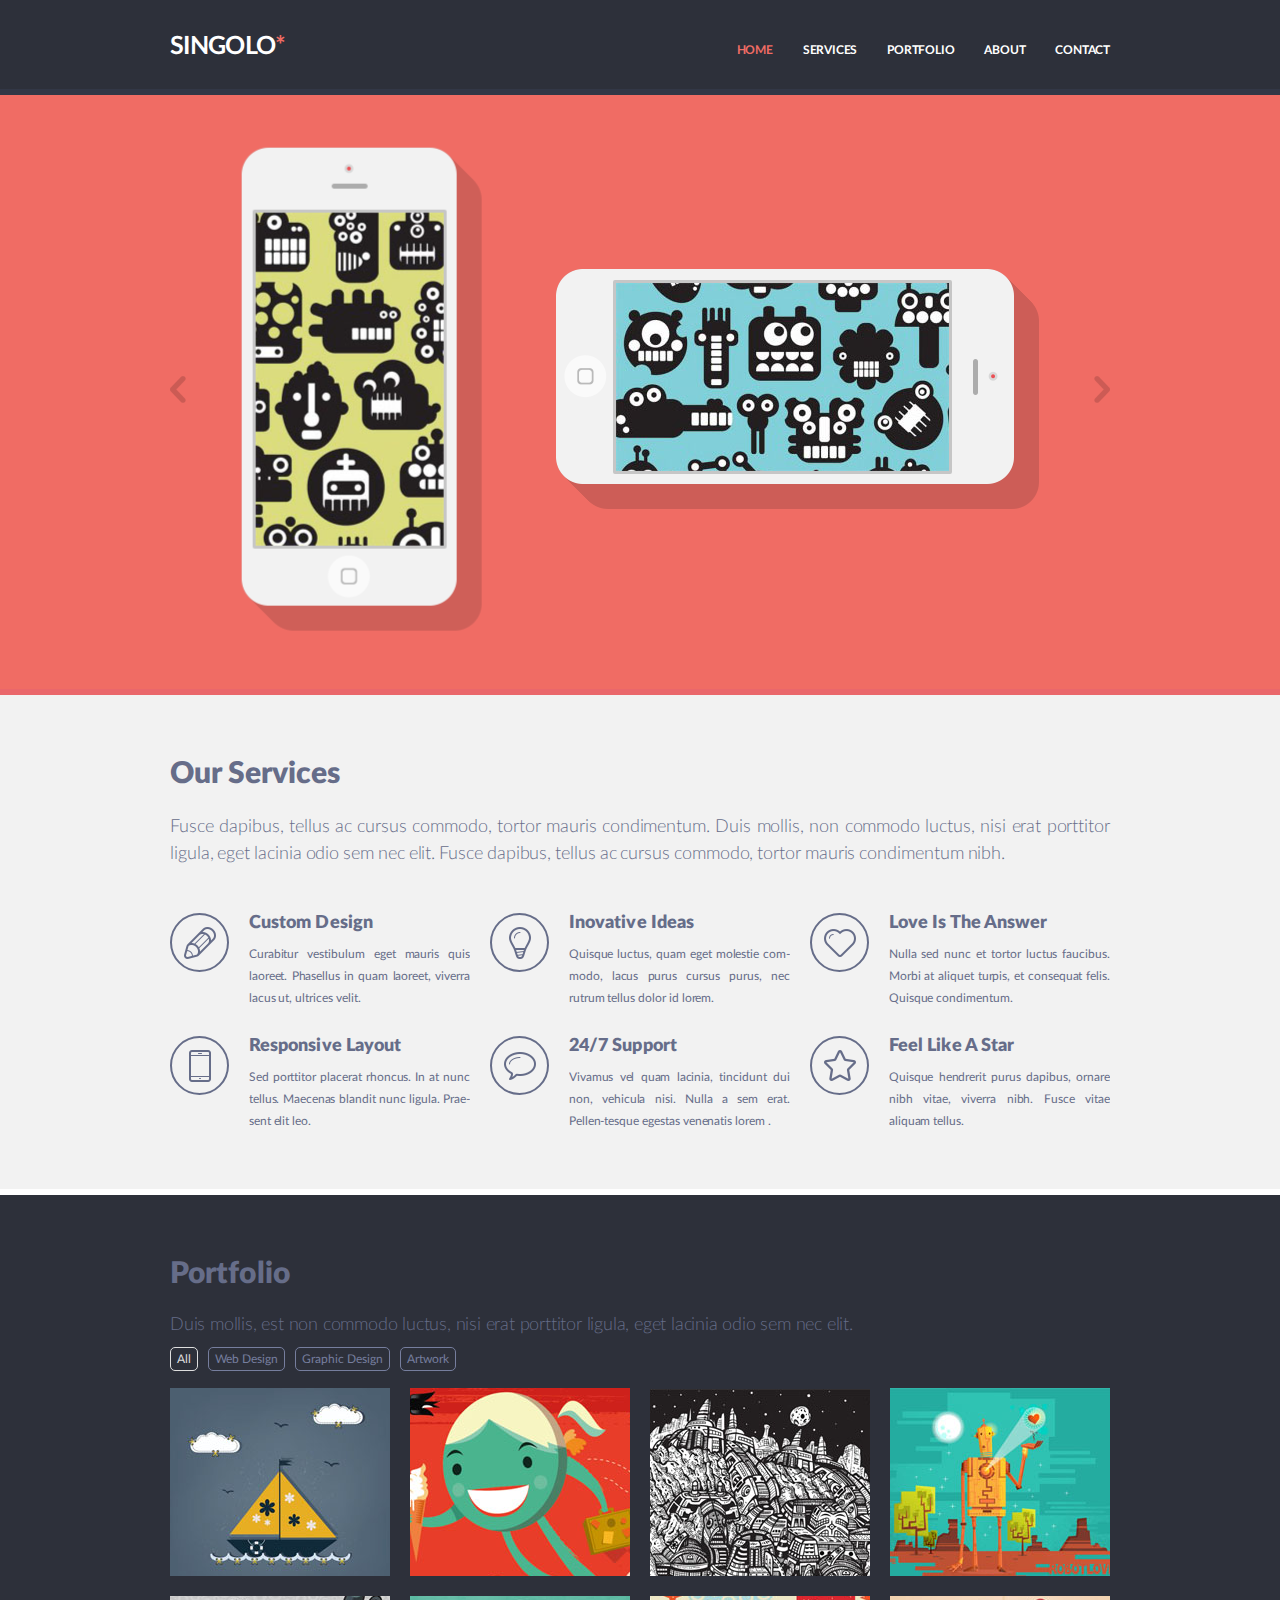
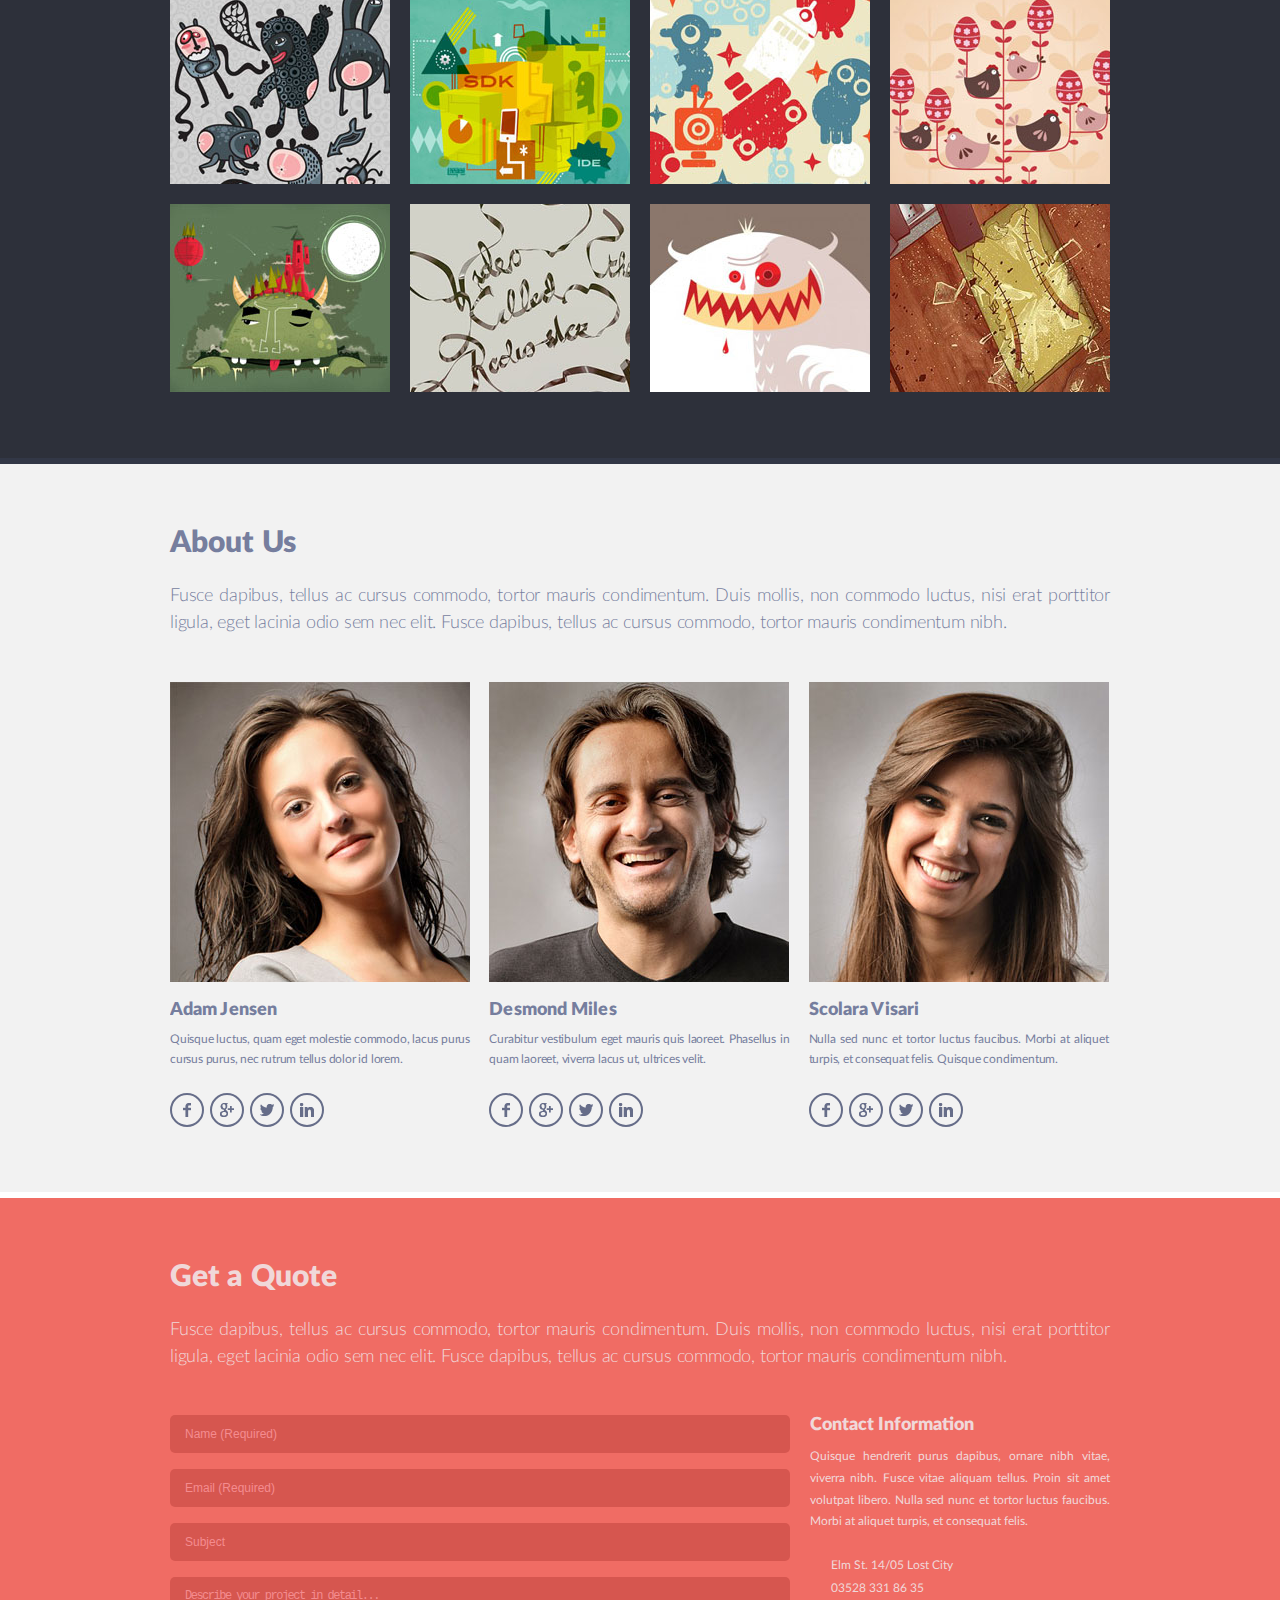
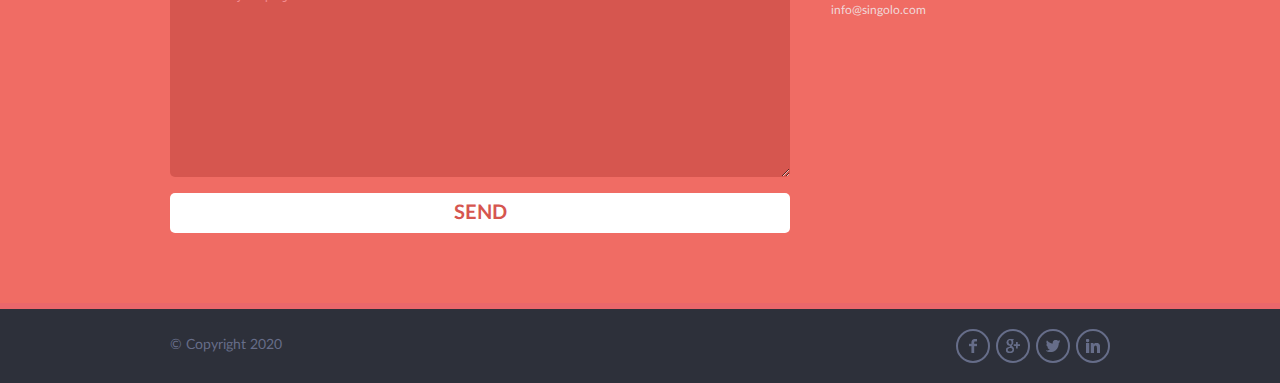
==== index.html @ 6dfc939c "init: Singolo index.html + style.css" ====
<!doctype html>
<html lang="en" xmlns="http://www.w3.org/1999/xhtml">
<head>
  <meta charset="utf-8">
  <meta name="description" content="">
  <meta name="viewport" content="width=device-width, initial-scale=1">
  <link rel="stylesheet" type="text/css" href="style.css">
  <title>Singolo</title>
  <meta property="og:title" content="Singolo."/>
</head>
<body>
  <header class="header">
    <div class="wrapper">
      <div class="header__content">
        <div class="logo__block">
          <a href="#" class="logo">
            Singolo
          </a>
        </div>
        <nav class="header__navigation">
          <ul class="navigation">
            <li class="active">
              <a href="#">Home</a>
            </li>
            <li>
              <a href="#">Services</a>
            </li>
            <li>
              <a href="#">Portfolio</a>
            </li>
            <li>
              <a href="#">About</a>
            </li>
            <li>
              <a href="#">Contact</a>
            </li>
          </ul>
        </nav>
      </div>      
    </div>    
  </header>
  <main class="main">
    <section class="slider">
      <div class="wrapper">
        <div class="slider__content">
          <div class="slide__iphone">
            <div class="iphone iphone__horizontal">
              <img src="./assets/img/iphone-container.png" alt="" class="iphone_container">
              <img src="./assets/img/shadow.png" alt="" class="shadow">
              <img src="./assets/img/screen1.jpg" alt="" class="screen">
            </div>
            <div class="iphone iphone__vertical">
              <img src="./assets/img/iphone-container.png" alt="" class="iphone_container">
              <img src="./assets/img/shadow.png" alt="" class="shadow">
              <img src="./assets/img/screen2.jpg" alt="" class="screen">
            </div>
          </div>
          <a href="#" class="arrow arrow-prev"></a>
          <a href="#" class="arrow arrow-next"></a>
        </div>
      </div>
    </section>
    <section class="services">
      <div class="wrapper">        
        <div class="services__content">
          <h1>Our Services</h1>
          <div class="services_description">Fusce dapibus, tellus ac cursus commodo, tortor mauris condimentum. Duis mollis, non commodo luctus, nisi erat porttitor ligula, eget lacinia odio sem nec elit. Fusce dapibus, tellus ac cursus commodo, tortor mauris condimentum nibh.</div>
          <div class="layout-3-column">
            <div class="service">
              <div class="service__icon">
                <span class="icon icon_pen"></span>
              </div>
              <div class="service__description">
                <h2 class="service_title">Custom Design</h2>
                <p>Curabitur vestibulum eget mauris quis laoreet. Phasellus in quam laoreet, viverra lacus ut, ultrices velit.</p>
              </div>            
            </div>
            <div class="service">
              <div class="service__icon">
                <span class="icon icon_bulb"></span>
              </div>
              <div class="service__description">
                <h2 class="service_title">Inovative Ideas</h2>
                <p>Quisque luctus, quam eget molestie com-modo, lacus purus cursus purus, nec rutrum tellus dolor id lorem.</p>
              </div>            
            </div>
            <div class="service">
              <div class="service__icon">
                <span class="icon icon_heart"></span>
              </div>
              <div class="service__description">
                <h2 class="service_title">Love Is The Answer</h2>
                <p>Nulla sed nunc et tortor luctus faucibus. Morbi at aliquet turpis, et consequat felis. Quisque condimentum.</p>
              </div>            
            </div>
            <div class="service">
              <div class="service__icon">
                <span class="icon icon_phone"></span>
              </div>
              <div class="service__description">
                <h2 class="service_title">Responsive Layout</h2>
                <p>Sed porttitor placerat rhoncus. In at nunc tellus. Maecenas blandit nunc ligula. Prae-sent elit leo.</p>
              </div>            
            </div>
            <div class="service">
              <div class="service__icon">
                <span class="icon icon_bubble"></span>
              </div>
              <div class="service__description">
                <h2 class="service_title">24/7 Support</h2>
                <p>Vivamus vel quam lacinia, tincidunt dui non, vehicula nisi. Nulla a sem erat. Pellen-tesque egestas venenatis lorem .</p>
              </div>            
            </div>
            <div class="service">
              <div class="service__icon">
                <span class="icon icon_star"></span>
              </div>
              <div class="service__description">
                <h2 class="service_title">Feel Like A Star</h2>
                <p>Quisque hendrerit purus dapibus, ornare nibh vitae, viverra nibh. Fusce vitae aliquam tellus.</p>
              </div>            
            </div>
          </div>
        </div>
      </div>
    </section>
    <section class="portfolio">
        <div class="wrapper">        
          <div class="portfolio__content">
            <h2>Portfolio</h2>          
            <div class="portfolio_description">Duis mollis, est non commodo luctus, nisi erat porttitor ligula, eget lacinia odio sem nec elit.</div>
            <nav class="portfolio__navigation">
              <ul class="navigation">
                <li class="active">
                  <a href="#">All</a>
                </li>
                <li>
                  <a href="#">Web Design</a>
                </li>
                <li>
                  <a href="#">Graphic Design</a>
                </li>
                <li>
                  <a href="#">Artwork</a>
                </li>
              </ul>
            </nav>
            <div class="layout-4-column">
              <picture class="portfolio__item">
                <img src="./assets/img/portfolio/item_1.jpg" alt="" class="portfolio_img ship">       
              </picture>
              <picture class="portfolio__item">
                <img src="./assets/img/portfolio/item_4.jpg" alt="" class="portfolio_img girl">       
              </picture>
              <picture class="portfolio__item">
                <img src="./assets/img/portfolio/item_7.jpg" alt="" class="portfolio_img gray">       
              </picture>
              <picture class="portfolio__item">
                <img src="./assets/img/portfolio/item_10.jpg" alt="" class="portfolio_img hart">       
              </picture>
              <picture class="portfolio__item">
                <img src="./assets/img/portfolio/item_2.jpg" alt="" class="portfolio_img rabbit">       
              </picture>
              <picture class="portfolio__item">
                <img src="./assets/img/portfolio/item_5.jpg" alt="" class="portfolio_img sdk">       
              </picture>
              <picture class="portfolio__item">
                <img src="./assets/img/portfolio/item_8.jpg" alt="" class="portfolio_img robo">       
              </picture>
              <picture class="portfolio__item">
                <img src="./assets/img/portfolio/item_11.jpg" alt="" class="portfolio_img bird">       
              </picture>
              <picture class="portfolio__item">
                <img src="./assets/img/portfolio/item_3.jpg" alt="" class="portfolio_img monstr">       
              </picture>
              <picture class="portfolio__item">
                <img src="./assets/img/portfolio/item_6.jpg" alt="" class="portfolio_img radio">       
              </picture>
              <picture class="portfolio__item">
                <img src="./assets/img/portfolio/item_9.jpg" alt="" class="portfolio_img red">       
              </picture>
              <picture class="portfolio__item">
                <img src="./assets/img/portfolio/item_12.jpg" alt="" class="portfolio_img door">       
              </picture>
              <picture class="portfolio__item">
                <img src="./assets/img/portfolio/item_13.png" alt="" class="portfolio_img">       
              </picture>
            </div>
          </div>
        </div>
    </section>
    <section class="aboutus">
        <div class="wrapper">        
          <div class="aboutus__content">
            <h2>About Us</h2>
            <div class="aboutus_description">Fusce dapibus, tellus ac cursus commodo, tortor mauris condimentum. Duis mollis, non commodo luctus, nisi erat porttitor ligula, eget lacinia odio sem nec elit. Fusce dapibus, tellus ac cursus commodo, tortor mauris condimentum nibh.</div>
            <div class="layout-3-column">
              <div class="person">
                <picture class="person__photo">
                  <img src="./assets/img/person-1.jpg" alt="" class="person_img">
                </picture>
                <div class="person__description">
                  <h2 class="person_name">Adam Jensen</h2>
                  <div class="person_about">Quisque luctus, quam eget molestie commodo, lacus purus cursus purus, nec rutrum tellus dolor id lorem.</div>
                </div>
                <nav class="social__navigation">
                  <ul class="social-links">
                    <li class="social-link fb">
                      <a href="#"></a>
                    </li>
                    <li class="social-link gp">
                      <a href="#"></a>
                    </li>
                    <li class="social-link tw">
                      <a href="#"></a>
                    </li>
                    <li class="social-link in">
                      <a href="#"></a>
                    </li>
                  </ul>
                </nav>          
              </div>
              <div class="person">
                <picture class="person__photo">
                  <img src="./assets/img/person-2.jpg" alt="" class="person_img">
                </picture>
                <div class="person__description">
                  <h2 class="person_name">Desmond Miles</h2>
                  <div class="person_about">Curabitur vestibulum eget mauris quis laoreet. Phasellus in quam laoreet, viverra lacus ut, ultrices velit.</div>
                </div>
                <nav class="social__navigation">
                  <ul class="social-links">
                    <li class="social-link fb">
                      <a href="#"></a>
                    </li>
                    <li class="social-link gp">
                      <a href="#"></a>
                    </li>
                    <li class="social-link tw">
                      <a href="#"></a>
                    </li>
                    <li class="social-link in">
                      <a href="#"></a>
                    </li>
                  </ul>
                </nav>           
              </div>
              <div class="person">
                <picture class="person__photo">
                  <img src="./assets/img/person-3.jpg" alt="" class="person_img">
                </picture>
                <div class="person__description">
                  <h2 class="person_name">Scolara Visari</h2>
                  <div class="person_about">Nulla sed nunc et tortor luctus faucibus. Morbi at aliquet turpis, et consequat felis. Quisque condimentum.</div>
                </div>
                <nav class="social__navigation">
                  <ul class="social-links">
                    <li class="social-link fb">
                      <a href="#"></a>
                    </li>
                    <li class="social-link gp">
                      <a href="#"></a>
                    </li>
                    <li class="social-link tw">
                      <a href="#"></a>
                    </li>
                    <li class="social-link in">
                      <a href="#"></a>
                    </li>
                  </ul>
                </nav>          
              </div>
            </div>
          </div>
        </div>
    </section>
    <section class="quote">
      <div class="wrapper">        
        <div class="quote__content">
          <h2>Get a Quote</h2>          
          <div class="quote_description">Fusce dapibus, tellus ac cursus commodo, tortor mauris condimentum. Duis mollis, non commodo luctus, nisi erat porttitor ligula, eget lacinia odio sem nec elit. Fusce dapibus, tellus ac cursus commodo, tortor mauris condimentum nibh.</div>          
          <div class="quote__form">
            <form action="#">
              <input type="text" placeholder="Name (Required)" required/>
              <input type="email" placeholder="Email (Required)" required/>
              <input type="text" placeholder="Subject"/>
              <textarea name="" id="" cols="30" rows="10" placeholder="Describe your project in detail..."></textarea>
              <input type="submit" value="Send" />
            </form>
            <div class="contact__info">
              <h3 class="contact-info-title">Contact Information</h3>        
              <p>Quisque hendrerit purus dapibus, ornare nibh vitae, viverra nibh. Fusce vitae aliquam tellus. Proin sit amet volutpat libero. Nulla sed nunc et tortor luctus faucibus. Morbi at aliquet turpis, et consequat felis. </p>
              <ul class="contact__list">
                <li class="contact-item address"><a href="#">Elm St. 14/05 Lost City</a></li>
                <li class="contact-item phone"><a href="tel:035283318635">03528 331 86 35</a></li>
                <li class="contact-item email"><a href="mailto:info@singolo.com">info@singolo.com</a></li>
              </ul>
            </div>
          </div>
        </div>
      </div>
    </section>    
  </main>
  <footer>
    <div class="footer">
      <div class="wrapper">
        <div class="footer__content">
          <div class="copyright">
            <span>© Copyright 2020</span>
          </div>
          <div class="social">
            <nav class="social__navigation">
              <ul class="social-links">
                <li class="social-link fb">
                  <a href="#"></a>
                </li>
                <li class="social-link gp">
                  <a href="#"></a>
                </li>
                <li class="social-link tw">
                  <a href="#"></a>
                </li>
                <li class="social-link in">
                  <a href="#"></a>
                </li>
              </ul>
            </nav>
          </div>
        </div>
      </div>
    </div>
  </footer>
</body>
---- style.css ----
@import "./fonts.css";

* {
    margin: 0;
    padding: 0;
    outline: 0;
    box-sizing: border-box;
}

body {    
    display: grid;
    grid-template-areas:
        "header"
        "main"
        "footer";
    grid-template-rows: 95px 1fr;
    grid-template-columns: 1fr;
    font-family: 'Lato';
    font-size: 14px; 
    color: #666d89;
    background: #f2f2f2;
}

.header {
    grid-area: header;
    display: grid;
    align-items: center;
    background-color: #2d303a;
    border-bottom: 6px solid #323746;
}

.main {
    grid-area: main;
}

.wrapper {
    width: 1020px;
    margin: 0 auto;
    padding: 0 40px;
}

h1 {
    font-family: 'LatoBlack';
    font-size: 30px;
    line-height: 1.3;
}

h2 {
    font-family: 'LatoBlack';
    font-size: 18px;
    line-height: 1.2;
    letter-spacing: 0.1px;
}

.header__content,
.slider__content,
.services__content
  {
    display: grid;
    grid-gap: 20px;
}

nav ul {
    list-style: none;
}

.header__content {
    grid-template-columns: repeat(12, 1fr);
    margin-bottom: -4px;
}

.header a {    
    font-family: 'LatoBold';
    color: #ffffff;
}

.logo__block {
    grid-column: span 2;
}

.header a.logo {   
    display: flex;  
    align-self: end;
    text-transform: uppercase;
    text-decoration: none;
    font-size: 25px;
    line-height: 1;    
    letter-spacing: -0.7px;       
}

.header a.logo:after {    
    content:'*';
    color: #f06c64;
}

nav.header__navigation {    
    grid-column: span 10;
    align-self: end;
}

nav.header__navigation ul {
    display: flex;
    justify-content: flex-end;
}
nav.header__navigation ul li {
    padding: 0 0 0 30px;
}

nav.header__navigation ul li.active a {
    color: #f06c64;
}

nav.header__navigation ul li a {
    text-transform: uppercase;
    font-size: 12px;
    text-decoration: none;
    letter-spacing: -0.2px;
}
nav.header__navigation ul li a:hover {
    color: #f06c64;
}

.slider {
    background-color: #f06c64;
    border-bottom: 6px solid #ea676b;
}

.slider__content {
    grid-template-rows: 594px;
    grid-template-columns: 1fr 10fr 1fr;
    grid-template-areas: "prev slide next";
    grid-gap: 0;
}

.slide__iphone {
    grid-area: slide;
    display: grid;
    grid-template-columns: 4fr 6fr;
    grid-template-areas: "vertical horizontal";
    align-self: center;
}

.iphone {
    position: relative;
}

.iphone img {
    position: absolute;
}

.iphone img.iphone_container {
    z-index: 2;
}

.iphone img.shadow {
    z-index: 0;
    opacity: 0.15;
}

.iphone img.screen {
    z-index: 3;
    border: 3px solid #c6c6c6;
    border-radius: 2px;
    top: 11px;
    left: 57px;
}

.iphone__horizontal {
    grid-area: horizontal;
    top: -123px;
    left: -6px;
}

.iphone__vertical {
    transform: rotate(-90deg);
    grid-area: vertical;
    left: -163px;
    bottom: -57px;
}

.iphone__vertical img.shadow {
    transform: rotateY(180deg);
    left: -25px;
}

a.arrow {
    grid-column: span 1;
    height: 27px;
    width: 27px;
    margin-top: -6px;
    align-self: center;
    background: url(./assets/img/chev.png) 0% 50% no-repeat;
    opacity: 0.15;
}

a.arrow:hover {
    opacity: 1;
}

a.arrow-prev {
    grid-area: prev;  
    justify-self: left;  
}

a.arrow-next {
    grid-area: next;    
    transform: rotateY(180deg);
    justify-self: right;
}

.services {
    border-bottom: 6px solid #ffffff;
}

.services__content {
    padding: 60px 0 25px;
}

.services__content .services_description {
    line-height: 1.5;
    font-size: 18px;
    font-family: 'LatoLight';
    letter-spacing: -0.07px;
    word-spacing: -1px;
    text-align: justify;
}

.services__content .layout-3-column {
    grid-template-columns: repeat(3, 3fr);
    grid-template-rows: 1fr 1fr;
    display: grid;
    grid-gap: 20px;
    padding: 25px 0;
}

.service {
    display: grid;
    grid-template-columns: 1fr 3fr;
    grid-gap: 5px;
}

.service .service__icon span.icon {
    display: flex;
    width: 59px;
    height: 59px;    
    border: 2px solid #666d89;
    border-radius: 50%;
}

.services .service__description{    
    height: 100px;
    overflow: hidden;
    margin-bottom: 3px;
}

.icon_pen {
    background: url(./assets/img/icon/pen.png) 50% no-repeat;
}

.icon_bulb {
    background: url(./assets/img/icon/bulb.png) 50% no-repeat;
}

.icon_heart {
    background: url(./assets/img/icon/heart.png) 50% no-repeat;
}

.icon_phone {
    background: url(./assets/img/icon/phone.png) 50% no-repeat;
}

.icon_bubble {
    background: url(./assets/img/icon/bubble.png) 50% no-repeat;
}

.icon_star {
    background: url(./assets/img/icon/star.png) 50% no-repeat;
}

.service  p {
    padding: 8px 0;
    font-size: 12px;
    font-family: 'Lato';
    line-height: 22px;
    text-align: justify;
    letter-spacing: -0.05px;
}

.portfolio__content,
.aboutus__content
  {
    display: grid;
    grid-template-columns: repeat(12, 1fr);
    grid-gap: 20px;
    padding: 60px 0;
    
}

nav ul {
    list-style: none;
}

.portfolio {
    display: grid;
    align-items: center;
    background-color: #2d303a;
    border-bottom: 6px solid #323746;
    color: #666d89;
}

.aboutus__content h2,
.aboutus__content .aboutus_description,
.portfolio__content h2,
.portfolio__content .portfolio_description, 
.portfolio__content .portfolio__navigation {
    grid-column: span 12;
}

.aboutus__content h2,
.portfolio__content h2,
.quote__content h2 {
    font-size: 30px;
    line-height: 1.3;
}

.portfolio__content .layout-4-column {    
    grid-column: span 12;
    grid-template-rows: repeat(3, 1fr);
    height: 610px;
    padding: 0;
    overflow: hidden;
    
}

.portfolio_description {
    font-size: 18px;
    font-family: "LatoLight";
    letter-spacing: -0.2px;
}

.portfolio__navigation {
    margin-top: -5px;
}

.portfolio__navigation ul {
    display: flex;
}

.portfolio__navigation ul li {
    margin-right: 10px;
}

.portfolio__navigation ul li a {
    padding: 5px 6px;    
    font-size: 12px;
    text-decoration: none;
    color: #767e9e;  
    border: 1px solid #767e9e;
    border-radius: 5px;
}

.portfolio__navigation ul li.active a, 
.portfolio__navigation ul li a:hover {
    color: #dedede;
    border: 1px solid #dedede;
}
.portfolio__item {
    display: flex;
    overflow: hidden;    
    width: 220px;
    height: 188px;    
    justify-content: center;
    align-items: center;
}

.portfolio__item img.ship {
    margin-top: 32px;
    margin-left: 1px;
} 

.portfolio__item img.girl {
    margin-top: 3px;
    margin-left: -21px;  
} 

.portfolio__item img.gray {
    margin-top: 118px;
    margin-left: 7px;
} 

.portfolio__item img.hart {
    margin-top: 8px;
    margin-left: -6px;
} 

.portfolio__item img.rabbit {
    margin-top: 57px;
    margin-left: 1px;
} 

.portfolio__item img.sdk {
    margin-top: 0;
    margin-left: 6px;
} 

.portfolio__item img.robo {
    margin-top: 108px;
    margin-left: 89px;
} 

.portfolio__item img.bird {
    margin-top: 27px;
    margin-left: 10px;  
} 

.portfolio__item img.monstr {
    margin-top: -1px;
    margin-left: 1px;
} 

.portfolio__item img.radio{
    margin-top: 250px;
    margin-left: -29px;
} 

.portfolio__item img.red {
    margin-top: -127px;
    margin-left: -95px;
} 

.portfolio__item img.door {
    margin-top: 117px;
    margin-left: 4px;
} 

.aboutus {
    display: grid;
    align-items: center;
    color: #767e9e;
    background-color: #f2f2f2;
    border-bottom: 6px solid #ffffff;    
}

.aboutus__content .aboutus_description {
    font-size: 18px;
    font-family: "LatoLight";
    line-height: 1.5;
    letter-spacing: -0.2px;
    text-align: justify;
}

.aboutus__content .layout-3-column {
    grid-column: span 12;
    padding: 25px 0 5px
}

.aboutus__content .person {
    grid-template-areas:
    "photo"
    "description";
    grid-template-rows: 300px 1fr;
    display: grid;
    grid-gap: 15px;
    overflow: hidden;
    grid-template-columns: 300px;
}

.aboutus__content .person .person__photo {
    grid-area: photo;
    width: 300px;
    height: 300px;
    overflow: hidden;
}

.aboutus__content .person .person__description {
    grid-area: description;
}

.aboutus__content .person .person__description .person_name {
    overflow: hidden;
    font-size: 18px;
    font-family: "LatoBlack";
    line-height: 1.5;
    white-space: nowrap;
    text-overflow: ellipsis;
    
}

.aboutus__content .person .person__description .person_about {
    padding-top: 5px;
    line-height: 1.7;
    font-size: 12px;    
    letter-spacing: -0.2px;
    text-align: justify;
}

.social__navigation {
    margin-top: 8px;
}

.social__navigation ul {
    display: flex;
}

.social__navigation ul li {
    padding: 0 6px 0 0;
}

.social__navigation ul li.fb a:before {
    background: url(./assets/img/social/fb.png) 50% no-repeat;
}
.social__navigation ul li.gp a:before {
    background: url(./assets/img/social/gp.png) 50% no-repeat;
}
.social__navigation ul li.tw a:before {
    background: url(./assets/img/social/tw.png) 50% no-repeat;
}
.social__navigation ul li.in a:before {
    background: url(./assets/img/social/in.png) 50% no-repeat;
}

.social__navigation ul li a:before {
    content: '';
    display: block;
    width: 30px;
    height: 30px;    
    border-radius: 50%;
    border: 2px solid #666d89;    
}

.social__navigation ul li a:hover:before {
    opacity: 0.6;
}

.quote__content
  {
    display: grid;
    grid-template-columns: repeat(12, 1fr);
    grid-gap: 20px;
    padding: 60px 0;
    
}

nav ul {
    list-style: none;
}

.quote {
    display: grid;
    align-items: center;
    background-color: #f06c64;
    border-bottom: 6px solid #ea676b;
    color: #f0d8d9;
}

.quote__content h2,
.quote__content .quote_description {
    grid-column: span 12;
}

.quote__content .quote_description {
    line-height: 1.5;
}

.quote__form {   
    display: grid;
    grid-column: span 12;
    grid-column-gap: 10px;
    grid-template-columns: 8fr 4fr;
    padding: 0;  
    margin: 24px 0 10px;
}

.quote_description {
    font-size: 18px;
    font-family: "LatoLight";
    letter-spacing: -0.2px;
    text-align: justify;
}

.quote__form form {
    display: grid;
    grid-gap: 16px;
}

form input,
form textarea {   
    min-width: 620px;
    max-width: 620px;
    width: 620px; 
    padding: 10px 15px;    
    line-height: 1.5;   
    font-size: 12px;
    color: #ffffff;
    background: #d6564f;
    border-radius: 5px;
    border: none;
}

form input[type=submit] {
    padding: 5px;
    max-width: 200px;    
    text-transform: uppercase;
    font-family: "LatoBold";
    font-size: 20px;    
    background: #ffffff;
    color: #d6564f;
    cursor: pointer;
    
}

form input::placeholder,
form textarea::placeholder {
    color: #f48c8f;
}

form textarea::placeholder {
    letter-spacing: -1.5px;
}

.contact__info {
    font-size: 12px;
    margin-left: 10px;
}

h3.contact-info-title {
    line-height: 1.2;
    font-size: 18px;
    font-family: "LatoBlack";
}

.contact__info p {
    font-size: 12px;
    margin: 10px 0;
    line-height: 1.8;
    text-align: justify;
}

.contact__info ul {
    display: flex;
    flex-direction: column;
    list-style: none;
    margin-top: 21px;
}

.contact__info ul li:before {
    content: '';
    width: 16px;
    height: 16px;
    display: block;
    padding-right: 5px;
}

.contact__info ul li.address:before {    
    background: url(../singolo/assets/img/icon/loc.png) no-repeat;
}

.contact__info ul li.phone:before {
    background: url(../singolo/assets/img/icon/tel.png) no-repeat;
}

.contact__info ul li.email:before {
    background: url(../singolo/assets/img/icon/mail.png) no-repeat;
}

.contact__info ul li {
    display: flex;
    align-items: center;
    line-height: 1.9;
}

.contact__info ul li a {
    text-decoration: none;
    color: inherit; 
}

.contact__info ul li.active a, 
.contact__info ul li a:hover {
    color: #ffffff;
}

footer {
    grid-area: footer;
    background-color: #2d303a;
}

.footer__content {
    grid-column: span 12;
    grid-template-columns: 8fr 4fr;
    grid-template-rows: 1fr;
    display: grid;
    grid-gap: 20px;
    align-items: center;
    padding: 20px 0;
}

.footer__content .social__navigation {
    margin: 0;
}

.footer__content .social__navigation ul {
    justify-content: flex-end;
}

.footer__content .social__navigation ul li:last-child {
    padding: 0;
}

.layout-3-column {
    grid-template-columns: repeat(3, 3fr);
    display: grid;
    grid-gap: 18px;
    padding: 25px 0;
}

.layout-4-column {
    grid-template-columns: repeat(4, 3fr);
    display: grid;
    grid-gap: 20px;
    padding: 25px 0;
}
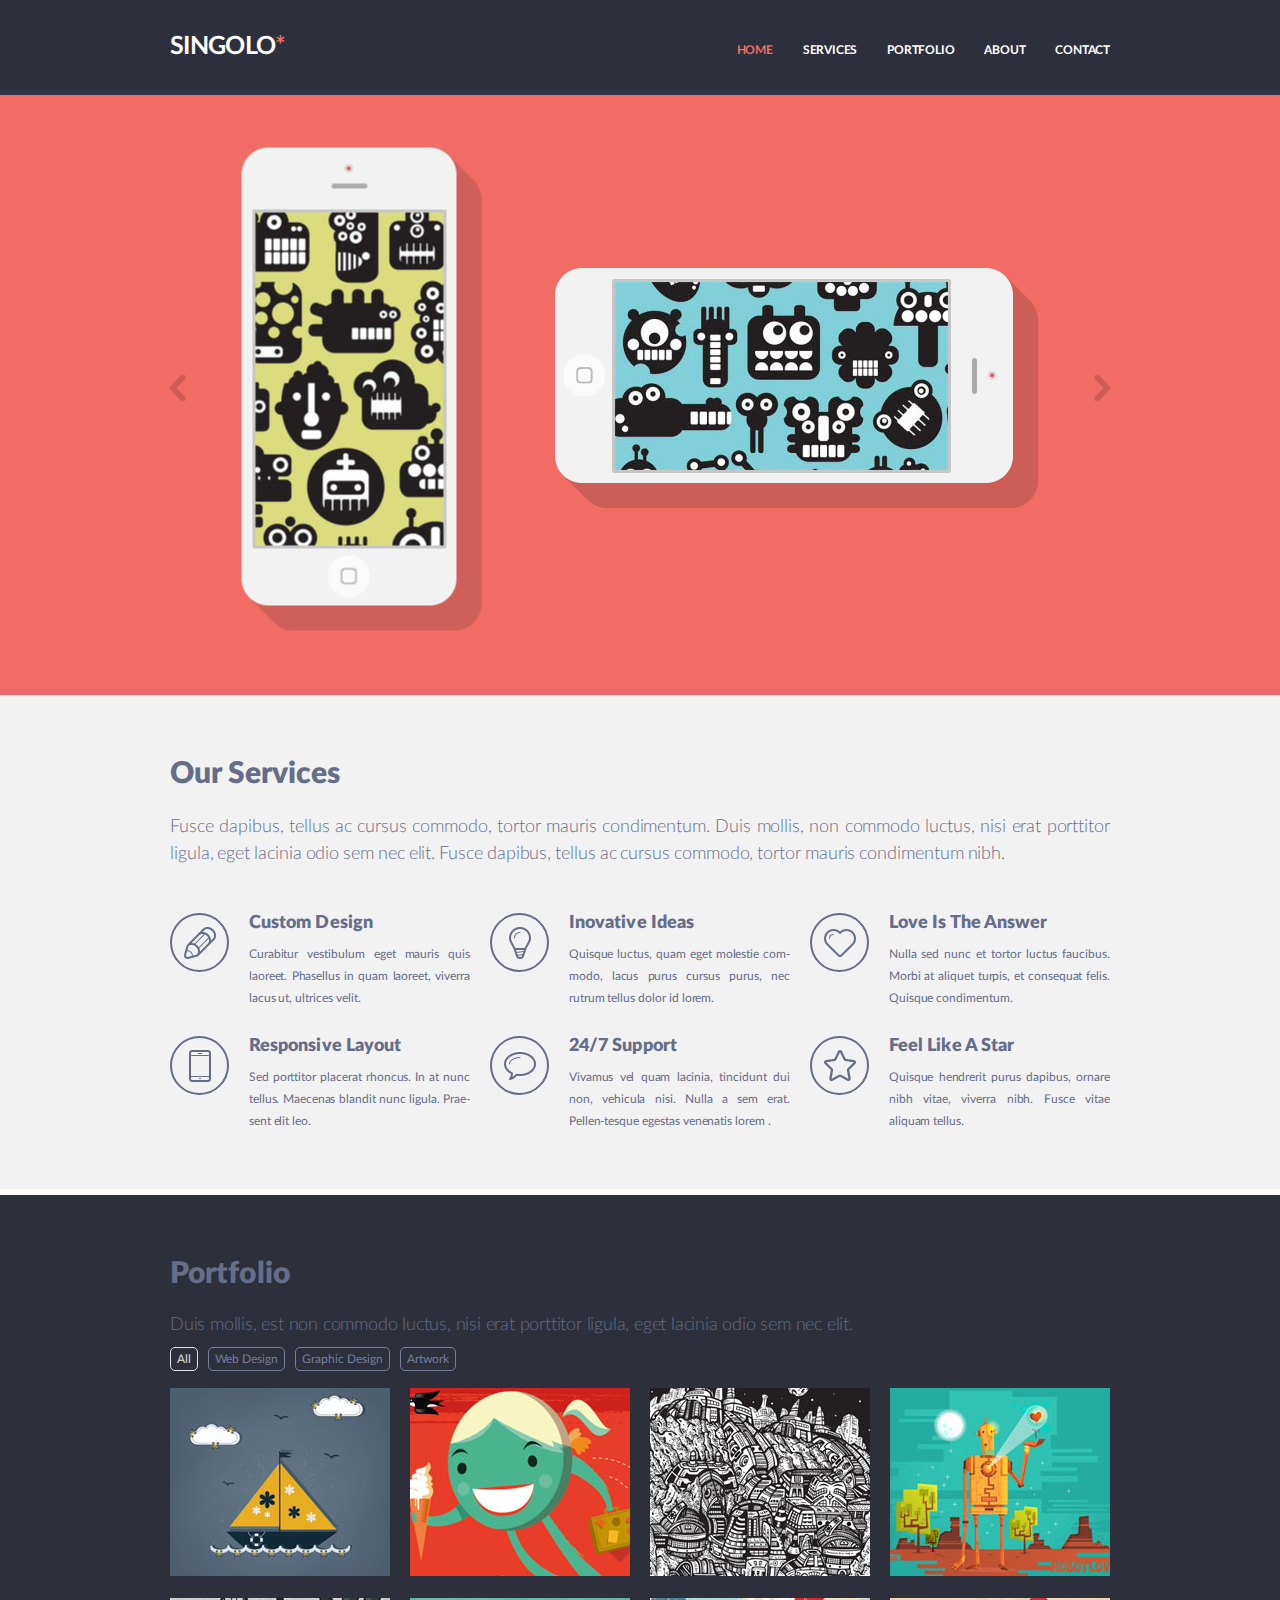
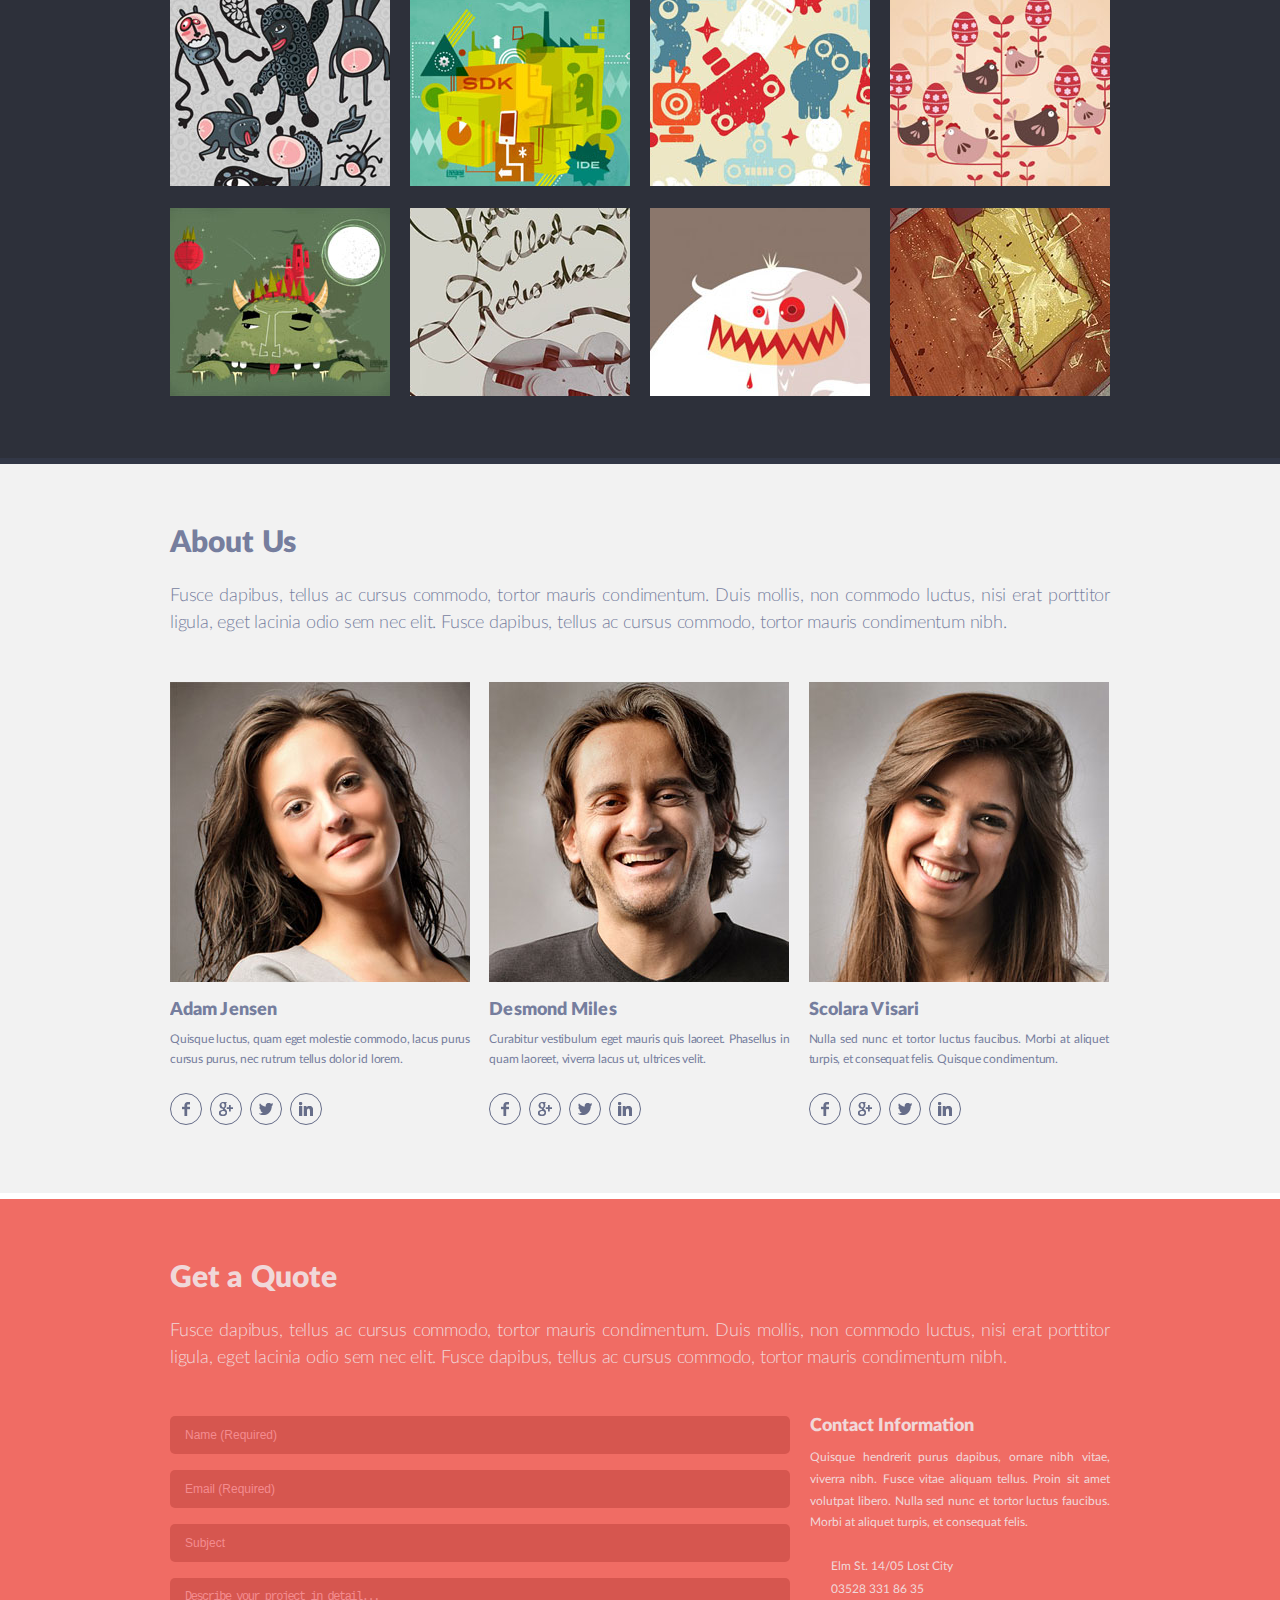
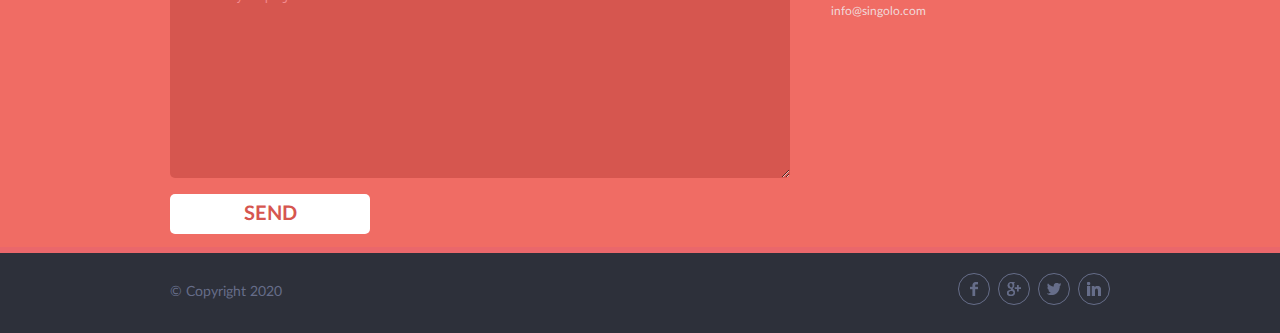
==== commit eb89a96e: "init: add script.js and refactor style" ====
--- a/index.html
+++ b/index.html
@@ -19,19 +19,19 @@
         </div>
         <nav class="header__navigation">
           <ul class="navigation">
-            <li class="active">
+            <li class="header-nav-item home-link active">
               <a href="#">Home</a>
             </li>
-            <li>
+            <li class="header-nav-item services-link">
               <a href="#">Services</a>
             </li>
-            <li>
+            <li class="header-nav-item portfolio-link">
               <a href="#">Portfolio</a>
             </li>
-            <li>
+            <li class="header-nav-item about-link">
               <a href="#">About</a>
             </li>
-            <li>
+            <li class="header-nav-item contact-link">
               <a href="#">Contact</a>
             </li>
           </ul>
@@ -43,20 +43,33 @@
     <section class="slider">
       <div class="wrapper">
         <div class="slider__content">
-          <div class="slide__iphone">
-            <div class="iphone iphone__horizontal">
-              <img src="./assets/img/iphone-container.png" alt="" class="iphone_container">
-              <img src="./assets/img/shadow.png" alt="" class="shadow">
-              <img src="./assets/img/screen1.jpg" alt="" class="screen">
-            </div>
-            <div class="iphone iphone__vertical">
-              <img src="./assets/img/iphone-container.png" alt="" class="iphone_container">
-              <img src="./assets/img/shadow.png" alt="" class="shadow">
-              <img src="./assets/img/screen2.jpg" alt="" class="screen">
-            </div>
-          </div>
-          <a href="#" class="arrow arrow-prev"></a>
-          <a href="#" class="arrow arrow-next"></a>
+          <div class="slides">
+            <div class="slide slide__iphone active">
+              <div class="iphone iphone__horizontal">
+                <div class="iphone_button"></div>
+                <div class="iphone_screen"></div>
+                <img src="./assets/img/iphone-container.png" alt="" class="iphone_container">
+                <img src="./assets/img/shadow.png" alt="" class="shadow">
+                <img src="./assets/img/screen1.jpg" alt="" class="screen">
+              </div>
+              <div class="iphone iphone__vertical">
+                <div class="iphone_button"></div>
+                <div class="iphone_screen"></div>
+                <img src="./assets/img/iphone-container.png" alt="" class="iphone_container">
+                <img src="./assets/img/shadow.png" alt="" class="shadow">
+                <img src="./assets/img/screen2.jpg" alt="" class="screen">
+              </div>
+            </div>
+            <div class="slide slide__iphone2">
+              <img src="./assets/img/Slide-2.jpg" alt="" class="slide2">
+            </div>
+          </div>
+          <div class="control prev">
+            <a href="#" class="arrow arrow-prev"></a>
+          </div>
+          <div class="control next">
+            <a href="#" class="arrow arrow-next"></a>
+          </div>
         </div>
       </div>
     </section>
@@ -131,16 +144,16 @@
             <div class="portfolio_description">Duis mollis, est non commodo luctus, nisi erat porttitor ligula, eget lacinia odio sem nec elit.</div>
             <nav class="portfolio__navigation">
               <ul class="navigation">
-                <li class="active">
+                <li class="portfolio-nav-item all active">
                   <a href="#">All</a>
                 </li>
-                <li>
+                <li class="portfolio-nav-item web">
                   <a href="#">Web Design</a>
                 </li>
-                <li>
+                <li class="portfolio-nav-item grafic">
                   <a href="#">Graphic Design</a>
                 </li>
-                <li>
+                <li class="portfolio-nav-item artwork">
                   <a href="#">Artwork</a>
                 </li>
               </ul>
@@ -181,9 +194,6 @@
               </picture>
               <picture class="portfolio__item">
                 <img src="./assets/img/portfolio/item_12.jpg" alt="" class="portfolio_img door">       
-              </picture>
-              <picture class="portfolio__item">
-                <img src="./assets/img/portfolio/item_13.png" alt="" class="portfolio_img">       
               </picture>
             </div>
           </div>
@@ -280,10 +290,10 @@
           <h2>Get a Quote</h2>          
           <div class="quote_description">Fusce dapibus, tellus ac cursus commodo, tortor mauris condimentum. Duis mollis, non commodo luctus, nisi erat porttitor ligula, eget lacinia odio sem nec elit. Fusce dapibus, tellus ac cursus commodo, tortor mauris condimentum nibh.</div>          
           <div class="quote__form">
-            <form action="#">
+            <form action="#" onsubmit="submit">
               <input type="text" placeholder="Name (Required)" required/>
               <input type="email" placeholder="Email (Required)" required/>
-              <input type="text" placeholder="Subject"/>
+              <input type="text" placeholder="Subject" value="" />
               <textarea name="" id="" cols="30" rows="10" placeholder="Describe your project in detail..."></textarea>
               <input type="submit" value="Send" />
             </form>
@@ -330,4 +340,6 @@
       </div>
     </div>
   </footer>
-</body>+</body>
+<script src="script.js"></script>
+</html>--- a/style.css
+++ b/style.css
@@ -27,10 +27,14 @@
     align-items: center;
     background-color: #2d303a;
     border-bottom: 6px solid #323746;
+    position: sticky;
+    top: 0;
+    z-index: 20;
 }
 
 .main {
     grid-area: main;
+    overflow: hidden;
 }
 
 .wrapper {
@@ -125,23 +129,86 @@
     border-bottom: 6px solid #ea676b;
 }
 
+.slider .wrapper {
+    padding: 0;
+}
+
+.slide {
+    display: none;
+    width: 100%;    
+    height: 594px;
+    -webkit-animation: shadow 0.5s ease-in-out;
+    -moz-animation: shadow 0.5s ease-in-out;
+    -ms-animation: shadow 0.5s ease-in-out;
+    -o-animation: shadow 0.5s ease-in-out;
+    animation: shadow 0.5s ease-in-out;
+}
+
+.slide.active,
+.slide.next {
+    display: block;
+}
+
+.slide.next {
+    position: absolute;
+    top: 0;
+}
+
 .slider__content {
-    grid-template-rows: 594px;
-    grid-template-columns: 1fr 10fr 1fr;
-    grid-template-areas: "prev slide next";
-    grid-gap: 0;
+    display: flex;
+    position: relative;
+    overflow: hidden;
+}
+
+.slides {
+    display: flex;    
+    height: 594px;
+    flex-grow: 1;
+    overflow: hidden;
+}
+
+.slide__iphone2 {
+    position: relative
 }
 
 .slide__iphone {
-    grid-area: slide;
-    display: grid;
-    grid-template-columns: 4fr 6fr;
-    grid-template-areas: "vertical horizontal";
-    align-self: center;
+    position: relative;
+    background: #f06c64;    
 }
 
 .iphone {
-    position: relative;
+    position: relative;    
+    display: flex;
+    width: 483px;
+    height: 240px;
+    cursor: pointer;
+}
+
+.iphone.sceen-off .iphone_screen {
+    opacity: 1;
+    visibility: visible;
+}
+
+.iphone .iphone_button {
+    position: absolute;
+    left: 8px;
+    top: 86px;
+    z-index: 5;
+    width: 42px;
+    height: 42px;
+    border-radius: 50%;    
+}
+.iphone .iphone_screen {
+    content: '';
+    position: absolute;     
+    z-index: 6;
+    top: 11px;
+    left: 57px;
+    width: 339px;
+    height: 194px;   
+    visibility: hidden;
+    opacity: 0;
+    background: #333;
 }
 
 .iphone img {
@@ -158,24 +225,23 @@
 }
 
 .iphone img.screen {
-    z-index: 3;
+    z-index: 3;    
+    top: 11px;
+    left: 57px;
     border: 3px solid #c6c6c6;
     border-radius: 2px;
-    top: 11px;
-    left: 57px;
 }
 
 .iphone__horizontal {
-    grid-area: horizontal;
-    top: -123px;
-    left: -6px;
+    top: 173px;
+    left: 425px;
+    
 }
 
 .iphone__vertical {
     transform: rotate(-90deg);
-    grid-area: vertical;
-    left: -163px;
-    bottom: -57px;
+    left: -10px;
+    top: -91px;
 }
 
 .iphone__vertical img.shadow {
@@ -183,12 +249,62 @@
     left: -25px;
 }
 
+.to-left {
+    animation-name: left;
+}
+.to-right {
+    animation-name: right;
+    animation-direction: reverse;
+}
+.from-left {
+    animation-name: left;
+    animation-direction: reverse;
+}
+.from-right {
+    animation-name: right;
+}
+
+@keyframes left {
+    from {
+        left: 0;
+    }
+    to {
+        left: -100%;
+    }
+}
+
+@keyframes right{
+    from {
+        left: 100%;
+    }
+    to {
+        left: 0;
+    }
+}
+
+.control {
+    top: 50%;
+    bottom: 0;
+    position: absolute;
+    display: inline-block;
+    height: 35px;
+    width: 27px; 
+    transform: translateY(-50%);    
+}
+
+.control.prev {
+    left: 40px;
+    right: auto;
+}
+.control.next {
+    left: auto;
+    right: 40px;    
+}
+
 a.arrow {
-    grid-column: span 1;
+    display: block;
     height: 27px;
     width: 27px;
-    margin-top: -6px;
-    align-self: center;
     background: url(./assets/img/chev.png) 0% 50% no-repeat;
     opacity: 0.15;
 }
@@ -197,15 +313,8 @@
     opacity: 1;
 }
 
-a.arrow-prev {
-    grid-area: prev;  
-    justify-self: left;  
-}
-
-a.arrow-next {
-    grid-area: next;    
+a.arrow-next {   
     transform: rotateY(180deg);
-    justify-self: right;
 }
 
 .services {
@@ -328,7 +437,6 @@
     grid-template-rows: repeat(3, 1fr);
     height: 610px;
     padding: 0;
-    overflow: hidden;
     
 }
 
@@ -371,46 +479,57 @@
     height: 188px;    
     justify-content: center;
     align-items: center;
+    position: relative;
+}
+
+picture.with-border {
+    outline: 5px solid #F06C64;
+}
+
+.portfolio__item img{
+    min-height: 100%;
+    width: auto;
+    position: absolute;
 }
 
 .portfolio__item img.ship {
-    margin-top: 32px;
+    margin-top: 15px;
     margin-left: 1px;
 } 
 
 .portfolio__item img.girl {
+    margin-top: 0px;
+    margin-left: -10px;
+} 
+
+.portfolio__item img.gray {
+    margin-top: 58px;
+    margin-left: 4px;
+} 
+
+.portfolio__item img.hart {
     margin-top: 3px;
-    margin-left: -21px;  
-} 
-
-.portfolio__item img.gray {
-    margin-top: 118px;
-    margin-left: 7px;
-} 
-
-.portfolio__item img.hart {
-    margin-top: 8px;
-    margin-left: -6px;
+    margin-left: -3px;
 } 
 
 .portfolio__item img.rabbit {
-    margin-top: 57px;
+    margin-top: 28px;
     margin-left: 1px;
 } 
 
 .portfolio__item img.sdk {
-    margin-top: 0;
-    margin-left: 6px;
+    margin-top: 0px;
+    margin-left: 3px;
 } 
 
 .portfolio__item img.robo {
-    margin-top: 108px;
-    margin-left: 89px;
+    margin-top: 53px;
+    margin-left: 45px;
 } 
 
 .portfolio__item img.bird {
-    margin-top: 27px;
-    margin-left: 10px;  
+    margin-top: 13px;
+    margin-left: 5px;  
 } 
 
 .portfolio__item img.monstr {
@@ -419,18 +538,18 @@
 } 
 
 .portfolio__item img.radio{
-    margin-top: 250px;
-    margin-left: -29px;
+    margin-top: 124px;
+    margin-left: -14px;
 } 
 
 .portfolio__item img.red {
-    margin-top: -127px;
-    margin-left: -95px;
+    margin-top: -64px;
+    margin-left: -47px;
 } 
 
 .portfolio__item img.door {
-    margin-top: 117px;
-    margin-left: 4px;
+    margin-top: 57px;
+    margin-left: 2px;
 } 
 
 .aboutus {
@@ -451,7 +570,7 @@
 
 .aboutus__content .layout-3-column {
     grid-column: span 12;
-    padding: 25px 0 5px
+    padding: 25px 0 0;
 }
 
 .aboutus__content .person {
@@ -503,7 +622,7 @@
 }
 
 .social__navigation ul li {
-    padding: 0 6px 0 0;
+    padding: 0 8px 8px 0;
 }
 
 .social__navigation ul li.fb a:before {
@@ -525,20 +644,18 @@
     width: 30px;
     height: 30px;    
     border-radius: 50%;
-    border: 2px solid #666d89;    
+    border: 1px solid #666d89;    
 }
 
 .social__navigation ul li a:hover:before {
     opacity: 0.6;
 }
 
-.quote__content
-  {
+.quote__content {
     display: grid;
     grid-template-columns: repeat(12, 1fr);
     grid-gap: 20px;
-    padding: 60px 0;
-    
+    padding: 60px 0 3px;    
 }
 
 nav ul {
@@ -584,10 +701,7 @@
 }
 
 form input,
-form textarea {   
-    min-width: 620px;
-    max-width: 620px;
-    width: 620px; 
+form textarea { 
     padding: 10px 15px;    
     line-height: 1.5;   
     font-size: 12px;
@@ -597,8 +711,15 @@
     border: none;
 }
 
+form textarea {   
+    min-width: 620px;
+    max-width: 620px;
+    width: 620px;
+    height: 200px;
+}
+
 form input[type=submit] {
-    padding: 5px;
+    padding: 3px 5px;
     max-width: 200px;    
     text-transform: uppercase;
     font-family: "LatoBold";
@@ -606,7 +727,13 @@
     background: #ffffff;
     color: #d6564f;
     cursor: pointer;
-    
+    border: 2px solid transparent;
+}
+
+form input[type=submit]:hover {
+    border: 2px solid #ffffff;
+    background: transparent;
+    color: #ffffff;
 }
 
 form input::placeholder,
@@ -718,4 +845,49 @@
     display: grid;
     grid-gap: 20px;
     padding: 25px 0;
+}
+
+.popup {
+    position: fixed;
+    height: 100vh;
+    width: 100vw;
+    background: #33333385;
+}
+
+.popup .modal {
+    position: absolute;
+    top: 50%;
+    left: 50%;
+    transform: translate(-50%, -50%);
+    width: 480px;
+    padding: 1em;
+    font-size: 16px;
+    background: #ffffff;
+}
+
+.popup .modal h4 {
+    margin: 0 0 1em;
+    font-size: 1.5em;    
+}
+
+.popup .modal>div {
+    margin-bottom: 1em;
+}
+
+.popup .modal .modal__content > strong{
+    padding-right: 0.5em;
+}
+
+.popup .modal .massage-value{
+    max-height: 160px;
+    overflow: auto;
+}
+
+.popup .modal input[type=button]{
+    padding: 0.5em 2em;
+    margin: 0.5em 0;
+    text-transform: uppercase;
+    background: #333;
+    border: none;
+    color: #ffffff;
 }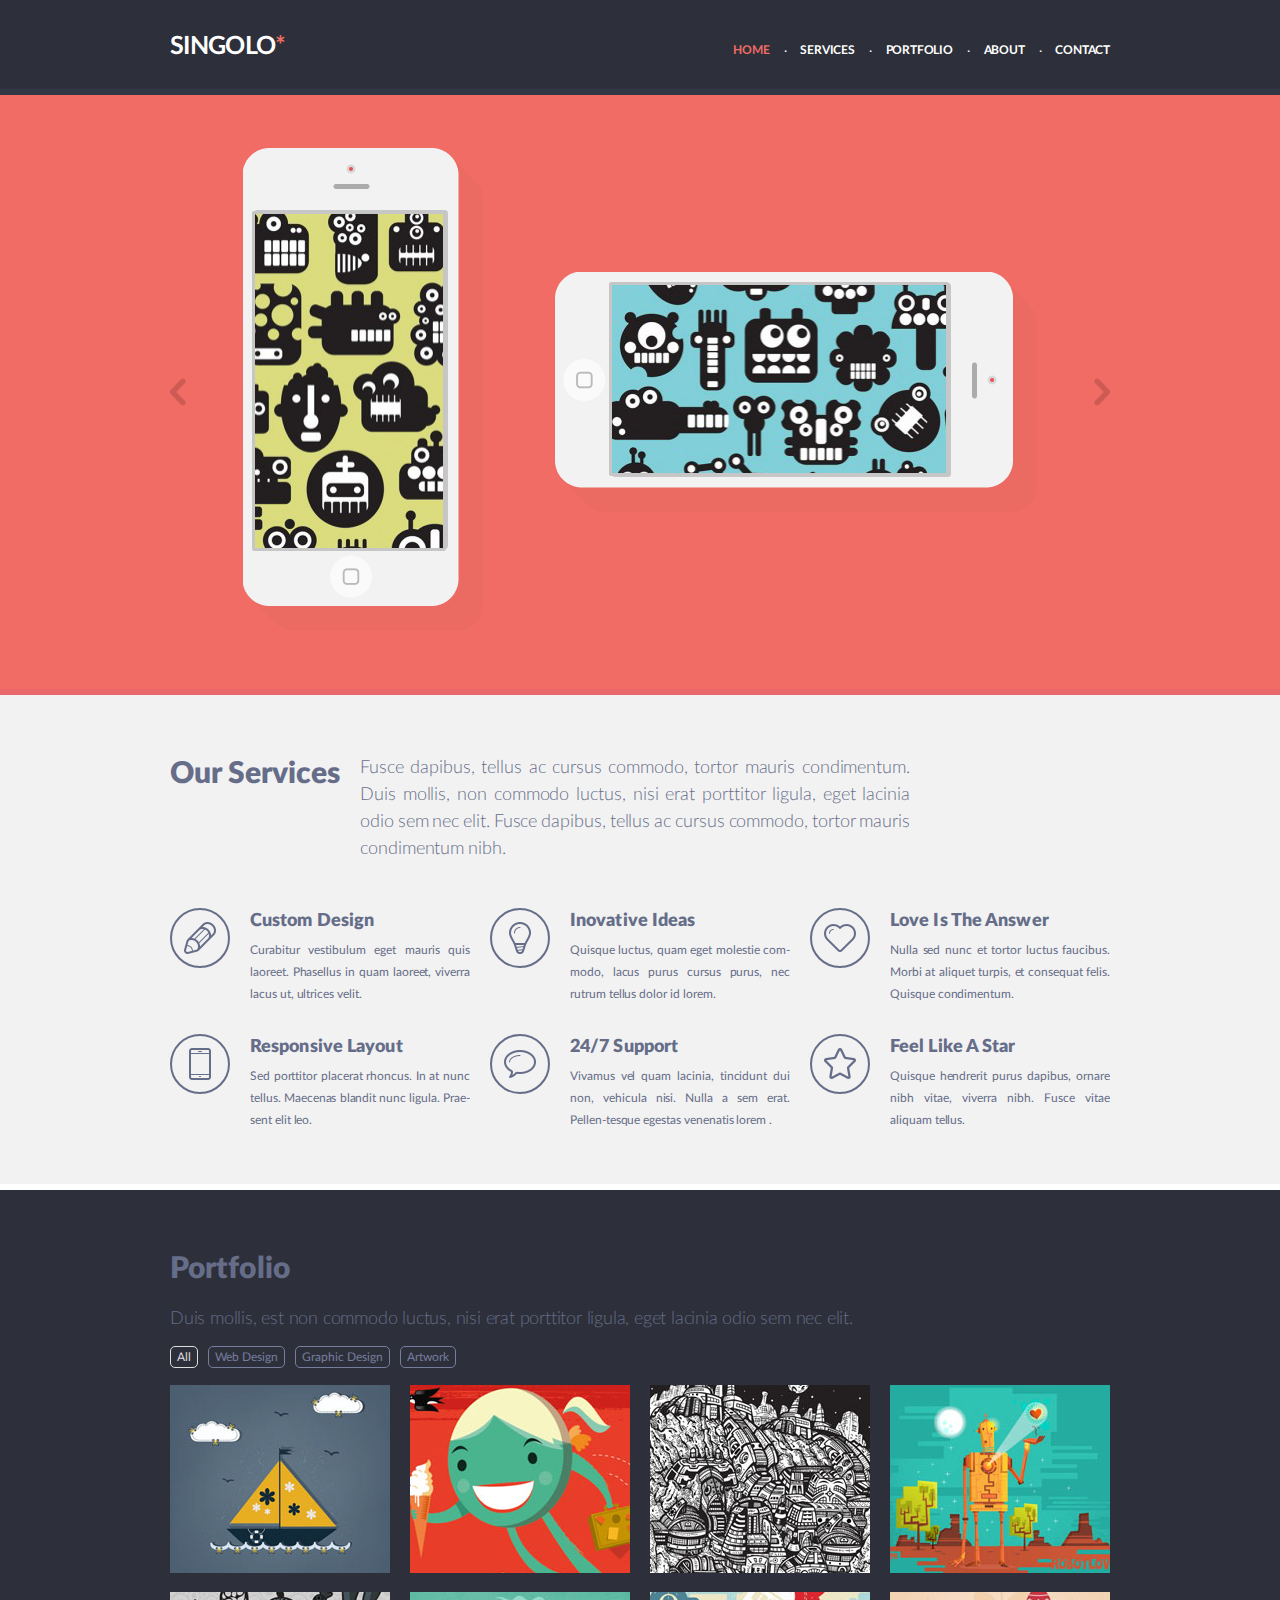
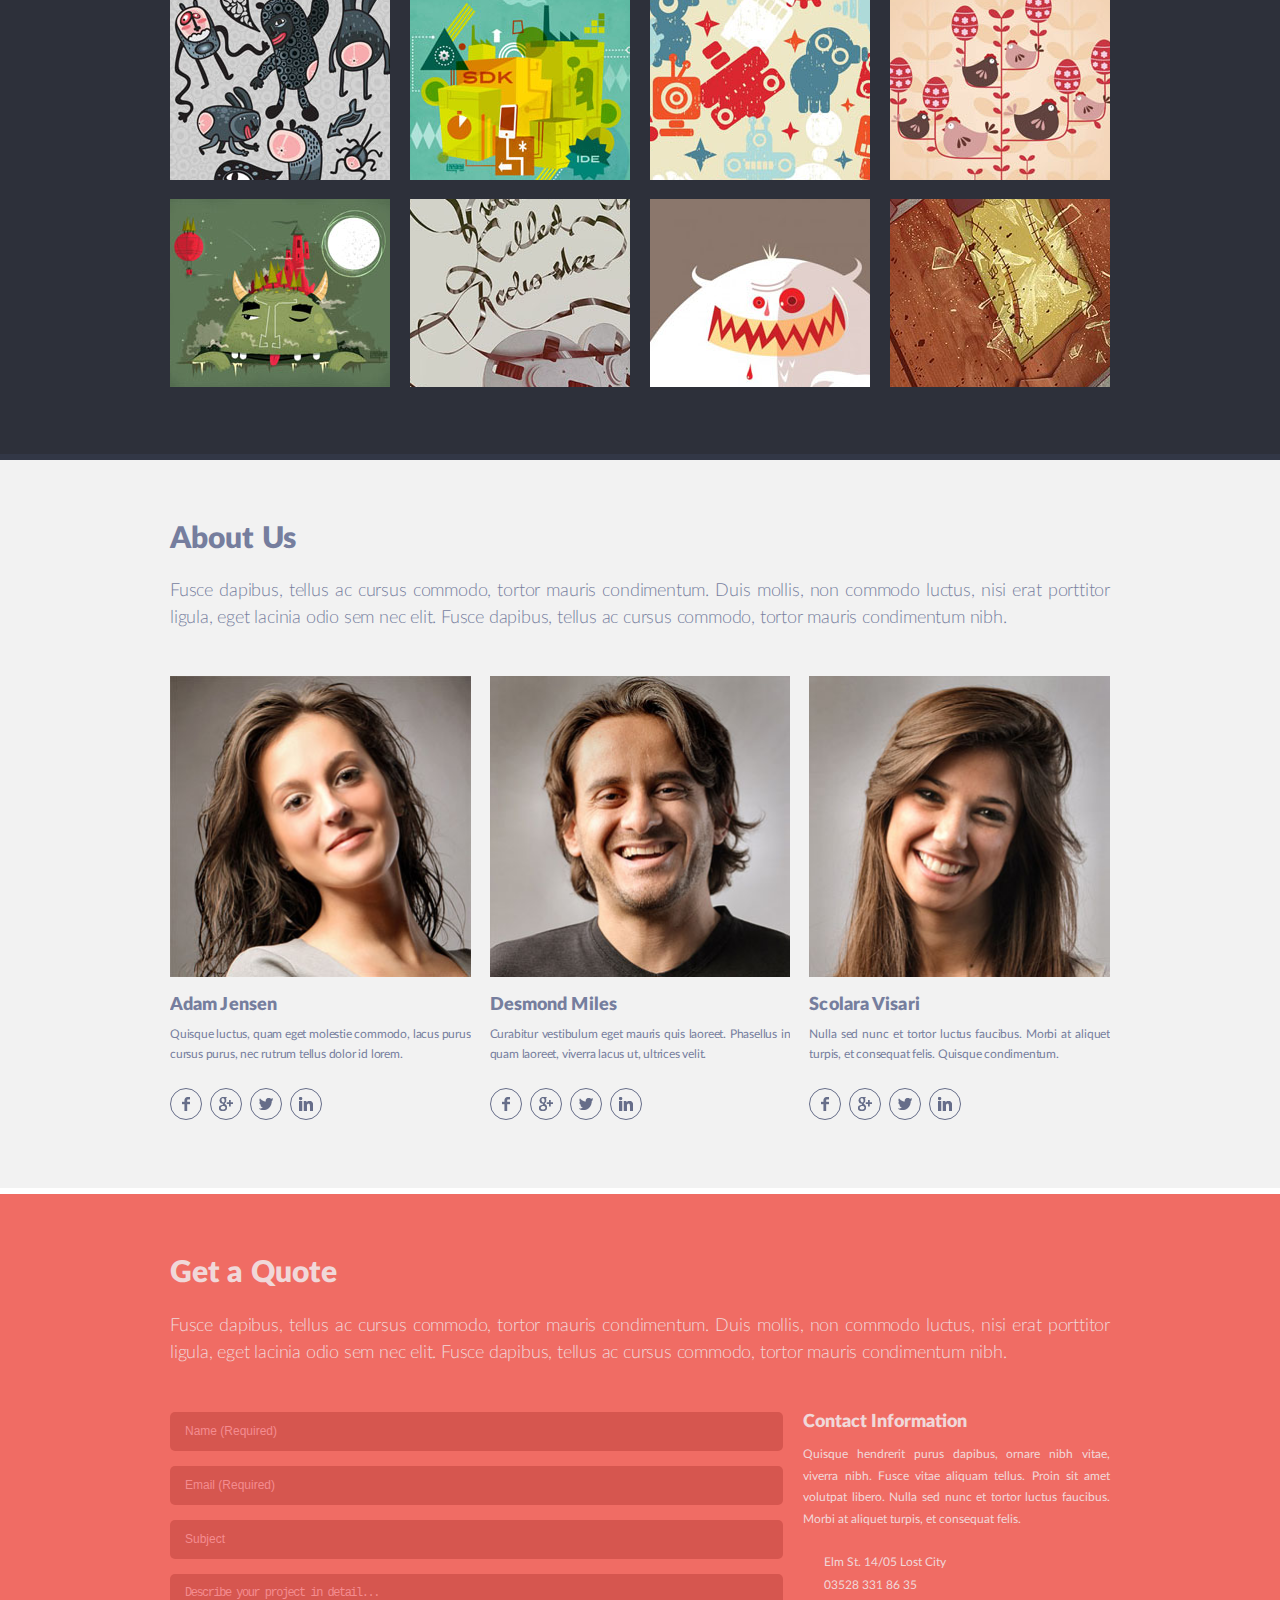
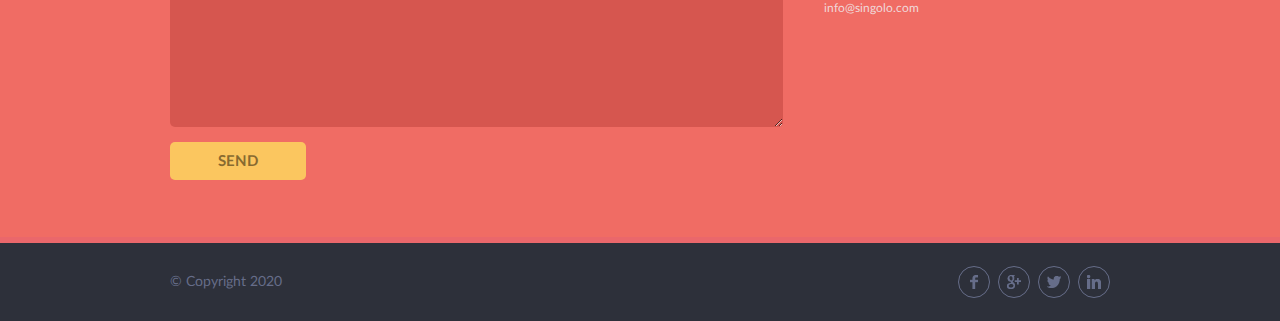
==== commit 885927df: "init Homework: Singolo. Responsive" ====
--- a/index.html
+++ b/index.html
@@ -36,6 +36,7 @@
             </li>
           </ul>
         </nav>
+        <div class="mobile-menu-icon"></div>
       </div>      
     </div>    
   </header>
@@ -45,20 +46,22 @@
         <div class="slider__content">
           <div class="slides">
             <div class="slide slide__iphone active">
+              <div class="iphone iphone__vertical">
+                <div class="iphone_container">
+                  <div class="iphone_button"></div>
+                  <img src="./assets/img/iphone-container.png" alt="" class="phone">
+                  <img src="./assets/img/shadow.png" alt="" class="shadow">
+                  <img src="./assets/img/screen2.jpg" alt="" class="screen">
+                </div>                
+              </div>
               <div class="iphone iphone__horizontal">
-                <div class="iphone_button"></div>
-                <div class="iphone_screen"></div>
-                <img src="./assets/img/iphone-container.png" alt="" class="iphone_container">
-                <img src="./assets/img/shadow.png" alt="" class="shadow">
-                <img src="./assets/img/screen1.jpg" alt="" class="screen">
-              </div>
-              <div class="iphone iphone__vertical">
-                <div class="iphone_button"></div>
-                <div class="iphone_screen"></div>
-                <img src="./assets/img/iphone-container.png" alt="" class="iphone_container">
-                <img src="./assets/img/shadow.png" alt="" class="shadow">
-                <img src="./assets/img/screen2.jpg" alt="" class="screen">
-              </div>
+                <div class="iphone_container">
+                  <div class="iphone_button"></div>
+                  <img src="./assets/img/iphone-container.png" alt="" class="phone">
+                  <img src="./assets/img/shadow.png" alt="" class="shadow">
+                  <img src="./assets/img/screen1.jpg" alt="" class="screen">
+                </div>                
+              </div>              
             </div>
             <div class="slide slide__iphone2">
               <img src="./assets/img/Slide-2.jpg" alt="" class="slide2">
@@ -294,7 +297,7 @@
               <input type="text" placeholder="Name (Required)" required/>
               <input type="email" placeholder="Email (Required)" required/>
               <input type="text" placeholder="Subject" value="" />
-              <textarea name="" id="" cols="30" rows="10" placeholder="Describe your project in detail..."></textarea>
+              <textarea name="" id="" rows="7" placeholder="Describe your project in detail..."></textarea>
               <input type="submit" value="Send" />
             </form>
             <div class="contact__info">
--- a/style.css
+++ b/style.css
@@ -52,7 +52,7 @@
 h2 {
     font-family: 'LatoBlack';
     font-size: 18px;
-    line-height: 1.2;
+    line-height: 1.5;
     letter-spacing: 0.1px;
 }
 
@@ -80,6 +80,21 @@
 
 .logo__block {
     grid-column: span 2;
+}
+
+.header__content .mobile-menu-icon {
+    display: none;
+    /* position: absolute; */
+    width: 2em;
+    height: 2em;
+    grid-column: 1;
+    grid-area: nav;
+    background: url(./assets/img/Burger-menu-icon.png) 50% no-repeat;
+}
+
+.header__content .mobile-menu-icon:before {
+    content:"";
+
 }
 
 .header a.logo {   
@@ -107,7 +122,22 @@
     justify-content: flex-end;
 }
 nav.header__navigation ul li {
-    padding: 0 0 0 30px;
+    padding: 0 0 0 2.2em;
+    position: relative;
+}
+
+nav.header__navigation ul li:first-child:before {
+    display: none;
+}
+
+nav.header__navigation ul li:before {
+    content: ".";
+    position: absolute;
+    left: 1em;
+    top: 0;
+    color: #fff;
+    font-size: 1em;
+    line-height: 0.9em;
 }
 
 nav.header__navigation ul li.active a {
@@ -136,7 +166,8 @@
 .slide {
     display: none;
     width: 100%;    
-    height: 594px;
+    height: auto;
+    grid-column: span 12; 
     -webkit-animation: shadow 0.5s ease-in-out;
     -moz-animation: shadow 0.5s ease-in-out;
     -ms-animation: shadow 0.5s ease-in-out;
@@ -146,7 +177,7 @@
 
 .slide.active,
 .slide.next {
-    display: block;
+    display: grid;
 }
 
 .slide.next {
@@ -161,92 +192,124 @@
 }
 
 .slides {
-    display: flex;    
-    height: 594px;
-    flex-grow: 1;
+    display: grid;
+    height: 100%;
+    width: 100%;
     overflow: hidden;
 }
 
 .slide__iphone2 {
-    position: relative
+    position: relative;    
+}
+
+.slide__iphone2 img {
+    width: 100%;
+    height: auto;
 }
 
 .slide__iphone {
     position: relative;
-    background: #f06c64;    
+    background: #f06c64;
+    grid-template-columns: repeat(12, 1fr);
+    grid-template-rows: 1fr;
+    grid-template-areas: "vertical horizontal";
 }
 
 .iphone {
-    position: relative;    
-    display: flex;
-    width: 483px;
-    height: 240px;
+    position: relative; 
     cursor: pointer;
-}
-
-.iphone.sceen-off .iphone_screen {
-    opacity: 1;
-    visibility: visible;
+    padding: 53px 0;
+    display: grid;
+    align-items: center;
+    justify-content: center;
+}
+
+.iphone_container.sceen-off img.screen {
+    display: none;
 }
 
 .iphone .iphone_button {
     position: absolute;
-    left: 8px;
-    top: 86px;
+    left: 50%;
     z-index: 5;
-    width: 42px;
-    height: 42px;
-    border-radius: 50%;    
-}
-.iphone .iphone_screen {
-    content: '';
+    width: 3em;
+    bottom: 2.7em;
+    height: 3em;
+    border-radius: 50%;
+    transform: translate(calc(-50% - 1em));    
+}
+.iphone:before {
+    /* content: ''; */
     position: absolute;     
     z-index: 6;
     top: 11px;
     left: 57px;
     width: 339px;
-    height: 194px;   
-    visibility: hidden;
-    opacity: 0;
+    height: 194px;
+    opacity: 1;
     background: #333;
 }
 
 .iphone img {
     position: absolute;
-}
-
-.iphone img.iphone_container {
+    width: 100%;
+}
+
+.iphone img.phone {
     z-index: 2;
+    width: 90%;
+    position: absolute;
 }
 
 .iphone img.shadow {
     z-index: 0;
     opacity: 0.15;
+    position: relative;
 }
 
 .iphone img.screen {
-    z-index: 3;    
-    top: 11px;
-    left: 57px;
+    z-index: 7;
+    left: 4%;
+    top: 13%;
     border: 3px solid #c6c6c6;
     border-radius: 2px;
-}
-
-.iphone__horizontal {
-    top: 173px;
-    left: 425px;
+    width: 81%;
+}
+
+.iphone .iphone_container {
+    position: relative;
+}
+
+.iphone__horizontal {    
+    grid-area: horizontal;
+    grid-column: span 7;
+    left: -10%;
+}
+
+.iphone__horizontal img.phone{
+    top: 5%;
+}
+
+.iphone__horizontal img.shadow {
+    transform: rotateY(180deg);
+}
+
+.iphone__horizontal img.screen{
+    top: 18%;
+}
+
+.iphone__horizontal .iphone_container {
+    transform: rotate(90deg);
+}
+
+.iphone__vertical {
+    grid-area: vertical;
+    grid-column: span 5;
+    left: 20px;
+}
+
+.iphone__vertical img.shadow {
     
-}
-
-.iphone__vertical {
-    transform: rotate(-90deg);
-    left: -10px;
-    top: -91px;
-}
-
-.iphone__vertical img.shadow {
-    transform: rotateY(180deg);
-    left: -25px;
 }
 
 .to-left {
@@ -287,7 +350,7 @@
     bottom: 0;
     position: absolute;
     display: inline-block;
-    height: 35px;
+    height: 27px;
     width: 27px; 
     transform: translateY(-50%);    
 }
@@ -339,19 +402,35 @@
     grid-template-rows: 1fr 1fr;
     display: grid;
     grid-gap: 20px;
-    padding: 25px 0;
+    grid-row-gap: 26px;
+    /* padding: 25px 0; */
+}
+
+.services__content .layout-2-column {
+    grid-template-rows: 1fr 1fr 1fr;
+    display: grid;
+    grid-gap: 18px;
+    grid-row-gap: 45px;
+    padding: 18px 0;
+}
+
+.services__content .layout-2-column .service{
+    display: grid;
+    grid-template-columns: 1fr auto;
+    grid-gap: 20px;
+    max-width: 90%;
 }
 
 .service {
     display: grid;
-    grid-template-columns: 1fr 3fr;
-    grid-gap: 5px;
+    grid-template-columns: 1fr auto;
+    grid-gap: 20px;
 }
 
 .service .service__icon span.icon {
     display: flex;
-    width: 59px;
-    height: 59px;    
+    width: 60px;
+    height: 60px;    
     border: 2px solid #666d89;
     border-radius: 50%;
 }
@@ -359,7 +438,7 @@
 .services .service__description{    
     height: 100px;
     overflow: hidden;
-    margin-bottom: 3px;
+    display: grid;
 }
 
 .icon_pen {
@@ -387,7 +466,7 @@
 }
 
 .service  p {
-    padding: 8px 0;
+    padding: 2px 0;
     font-size: 12px;
     font-family: 'Lato';
     line-height: 22px;
@@ -400,7 +479,7 @@
   {
     display: grid;
     grid-template-columns: repeat(12, 1fr);
-    grid-gap: 20px;
+    grid-gap: 19px;
     padding: 60px 0;
     
 }
@@ -435,9 +514,26 @@
 .portfolio__content .layout-4-column {    
     grid-column: span 12;
     grid-template-rows: repeat(3, 1fr);
-    height: 610px;
-    padding: 0;
-    
+    height: 615px;
+    padding: 5px;
+    margin-bottom: -6px;
+    transform: translate(-5px, -5px);
+    width: calc(100% + 10px);
+    grid-gap: 20px;
+    overflow-y: hidden;
+    grid-row-gap: 16px;
+}
+
+.portfolio__content .layout-3-column {    
+    grid-column: span 12;
+    grid-template-rows: repeat(4, 1fr);
+    height: 806px;
+    padding: 5px;
+    transform: translate(-5px, -5px);
+    width: calc(100% + 10px);
+    grid-gap: 20px;
+    overflow-y: hidden;
+    margin: 20px 0px;
 }
 
 .portfolio_description {
@@ -447,7 +543,7 @@
 }
 
 .portfolio__navigation {
-    margin-top: -5px;
+    /* margin-top: -5px; */
 }
 
 .portfolio__navigation ul {
@@ -459,7 +555,7 @@
 }
 
 .portfolio__navigation ul li a {
-    padding: 5px 6px;    
+    padding: 4px 6px;    
     font-size: 12px;
     text-decoration: none;
     color: #767e9e;  
@@ -571,24 +667,31 @@
 .aboutus__content .layout-3-column {
     grid-column: span 12;
     padding: 25px 0 0;
+    grid-gap: 19px;
 }
 
 .aboutus__content .person {
     grid-template-areas:
     "photo"
     "description";
-    grid-template-rows: 300px 1fr;
+    /* grid-template-rows: 300px 1fr; */
     display: grid;
     grid-gap: 15px;
     overflow: hidden;
-    grid-template-columns: 300px;
+    /* grid-template-columns: 300px; */
+}
+
+.person__photo img {
+    width: 100%;
+    height: auto;
 }
 
 .aboutus__content .person .person__photo {
     grid-area: photo;
-    width: 300px;
-    height: 300px;
+    /* width: 300px;
+    height: 300px; */
     overflow: hidden;
+    display: grid;
 }
 
 .aboutus__content .person .person__description {
@@ -614,7 +717,7 @@
 }
 
 .social__navigation {
-    margin-top: 8px;
+    margin-top: 9px;
 }
 
 .social__navigation ul {
@@ -655,7 +758,7 @@
     display: grid;
     grid-template-columns: repeat(12, 1fr);
     grid-gap: 20px;
-    padding: 60px 0 3px;    
+    padding: 60px 0 32px;    
 }
 
 nav ul {
@@ -682,10 +785,10 @@
 .quote__form {   
     display: grid;
     grid-column: span 12;
-    grid-column-gap: 10px;
+    grid-column-gap: 20px;
     grid-template-columns: 8fr 4fr;
     padding: 0;  
-    margin: 24px 0 10px;
+    margin: 25px 0;
 }
 
 .quote_description {
@@ -697,13 +800,13 @@
 
 .quote__form form {
     display: grid;
-    grid-gap: 16px;
+    grid-gap: 15px;
 }
 
 form input,
 form textarea { 
     padding: 10px 15px;    
-    line-height: 1.5;   
+    line-height: 19px;   
     font-size: 12px;
     color: #ffffff;
     background: #d6564f;
@@ -712,20 +815,18 @@
 }
 
 form textarea {   
-    min-width: 620px;
-    max-width: 620px;
-    width: 620px;
-    height: 200px;
+    resize: vertical;
 }
 
 form input[type=submit] {
-    padding: 3px 5px;
-    max-width: 200px;    
+    padding: 0px 5px;
+    max-width: 136px;
+    height: 38px;
     text-transform: uppercase;
     font-family: "LatoBold";
-    font-size: 20px;    
-    background: #ffffff;
-    color: #d6564f;
+    font-size: 15px;
+    background: #FBC65F;
+    color: #886A30;
     cursor: pointer;
     border: 2px solid transparent;
 }
@@ -747,7 +848,6 @@
 
 .contact__info {
     font-size: 12px;
-    margin-left: 10px;
 }
 
 h3.contact-info-title {
@@ -818,7 +918,7 @@
     display: grid;
     grid-gap: 20px;
     align-items: center;
-    padding: 20px 0;
+    padding: 23px 0;
 }
 
 .footer__content .social__navigation {
@@ -829,6 +929,10 @@
     justify-content: flex-end;
 }
 
+.footer__content .social__navigation ul li {
+    padding: 0 8px 0 0;
+}
+
 .footer__content .social__navigation ul li:last-child {
     padding: 0;
 }
@@ -838,6 +942,23 @@
     display: grid;
     grid-gap: 18px;
     padding: 25px 0;
+    grid-column: span 12;
+}
+
+.layout-2-column {
+    grid-template-columns: repeat(2, 6fr);
+    grid-column: span 12;
+    display: grid;
+    grid-gap: 18px;
+    padding: 25px 0;
+}
+
+.layout-1-column {
+    grid-template-columns: repeat(1, 12fr);
+    display: grid;
+    grid-gap: 20px;
+    padding: 5px 0;
+   
 }
 
 .layout-4-column {
@@ -845,6 +966,7 @@
     display: grid;
     grid-gap: 20px;
     padding: 25px 0;
+    grid-column: span 12;
 }
 
 .popup {
@@ -890,4 +1012,260 @@
     background: #333;
     border: none;
     color: #ffffff;
+}
+
+@media only screen and (max-width: 1019px){
+    h2 {
+        line-height: 1;
+    }
+
+    nav.header__navigation {
+        align-self: center;
+    }
+
+    nav.header__navigation ul li {
+        padding: 0 0 0 2.2em;
+    }
+    
+    .wrapper {
+        width: 100%;
+    }
+    
+    .iphone {        
+        padding: 4.5vh 0;
+    }
+    .iphone img.shadow {
+        width: 23.5vw;
+        height: auto;
+    }
+
+    .iphone__vertical {
+        left: 4%;
+    }
+
+    .control.prev {
+        left: 2em;
+    }
+
+    .control.next {
+        right: 2em;
+    }
+
+    .control {
+        width: 2em;
+        height: 2em;
+    }
+
+    .services__content {
+        padding: 40px 0;
+    }
+
+    .portfolio_description {
+        letter-spacing: 0;
+        line-height: 30px;
+    }
+
+    .portfolio__navigation {
+        line-height: 0;
+    }
+
+    .portfolio__item {
+        width: 100%;
+        height: 184px;
+    }
+
+    .portfolio__content {
+        padding: 60px 0 35px;
+    }
+
+    .aboutus__content {
+        padding: 55px 0 60px;
+    }
+
+    .aboutus__content .layout-3-column {
+        grid-column: span 12;
+        padding: 20px 0 0;
+        grid-gap: 15px;
+    }
+
+    .aboutus__content .person .person__description .person_about {
+        padding-top: 0px;
+        line-height: 1.9;
+    }
+
+    .social__navigation {
+        margin-top: -5px;
+    }
+
+    .aboutus__content .person .person__description .person_name {
+        line-height: 1;
+    }
+
+    .quote__content .quote_description {
+        line-height: 1.6;
+    }
+
+    .quote__content {
+        padding: 55px 0 35px; 
+    }
+
+    .quote__form {
+        margin: 5px 0;
+        grid-column-gap: 25px;
+    }
+
+    .quote__form form {
+        grid-gap: 10px;
+    }
+
+    form input, form textarea {
+        padding: 10px 10px;
+        line-height: 20px;
+    }
+
+    .contact__info p {
+        margin: 0;
+        line-height: 1.9;
+    }
+
+    .contact__info ul {
+        margin-top: 10px;
+    }
+
+    .contact__info ul li:before {
+        padding-right: 10px;
+    }
+
+    form input[type=submit] {
+        margin-top: 6px;
+        line-height: 38px;
+    }
+
+}
+@media only screen and (min-width: 375px) and (max-width: 767px) {
+    header .wrapper {
+        padding: 0 20px;
+    }
+
+    .wrapper {
+        width: 100%;
+        padding: 0 30px;
+    }
+
+    body {
+        grid-template-rows: 8vh 1fr;
+    }
+
+    .header__content {
+        grid-template-areas: "nav logo";
+    }
+
+    nav.header__navigation {
+        display: none;
+        position: fixed;
+        width: 90%;
+        height: 100vh;
+        left: 0;
+        top: 0;
+    }
+
+    .logo__block {
+        grid-column: span 10;
+        justify-self: center;
+        align-self: flex-end;
+    }
+
+    .header__content .mobile-menu-icon {
+        display: block;
+    }
+
+    .header a.logo {
+        font-size: 20px;
+        margin-left: -6px;
+    }
+
+    .slider {
+        border-width: 2px;
+    }
+
+    .control.prev {
+        left: 0.5em;
+    }
+
+    .control.next {
+        right: 0.5em;
+    }
+
+    .iphone {
+        padding: 2.1vh 0;
+    }
+
+    .iphone__vertical {
+        /* left: 8%; */
+    }
+
+    .iphone img.shadow {
+        /* width: 22vw; */
+    }
+
+    .iphone img.phone {
+        width: 91%;
+    }
+
+    .iphone__horizontal {
+        /* left: -12%; */
+    }
+
+    .iphone img.screen {
+        width: 83%;
+    }
+
+    .services__content {
+        padding: 30px 0 5px;
+    }
+
+    h1 {
+        line-height: 1;
+    }
+
+    .services__content .services_description {
+        line-height: 1.7;
+        word-spacing: 0;
+    }
+
+    .portfolio__item {
+        height: 128px;
+    }
+
+    .portfolio__content {
+        padding: 45px 0 35px;
+    }
+
+    .portfolio_description {
+        line-height: 1.5;
+    }
+
+    .portfolio__navigation {
+        line-height: 1.5;
+    }
+
+    .portfolio__content .layout-2-column {
+        padding: 5px 0;
+        grid-gap: 15px;
+        grid-row-gap: 1em;
+        height: 560px;
+        overflow: hidden;
+    }
+
+    .aboutus__content .layout-1-column {
+        grid-column: span 12;
+    }
+
+    .quote__form {
+        grid-template-columns: 1fr;
+    }
+
+    .aboutus__content {
+        padding: 35px 0 60px;
+    }
 }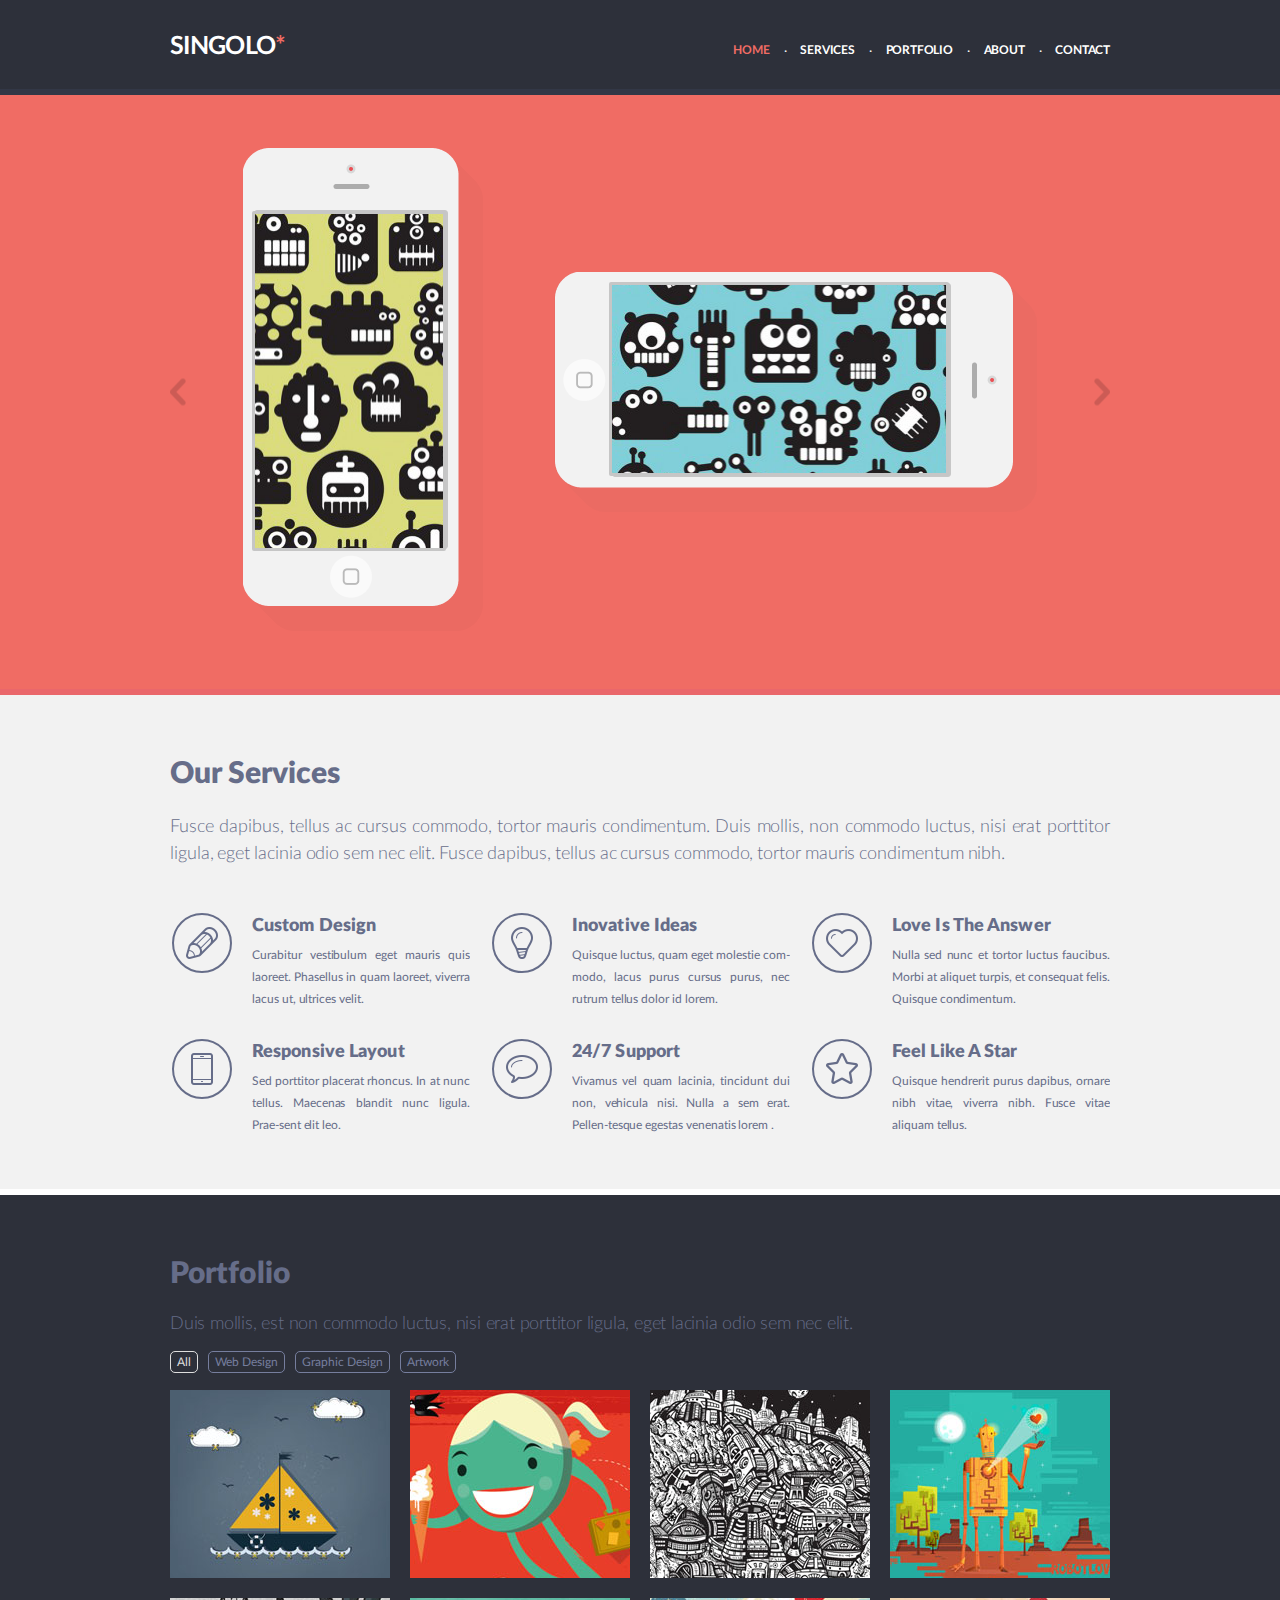
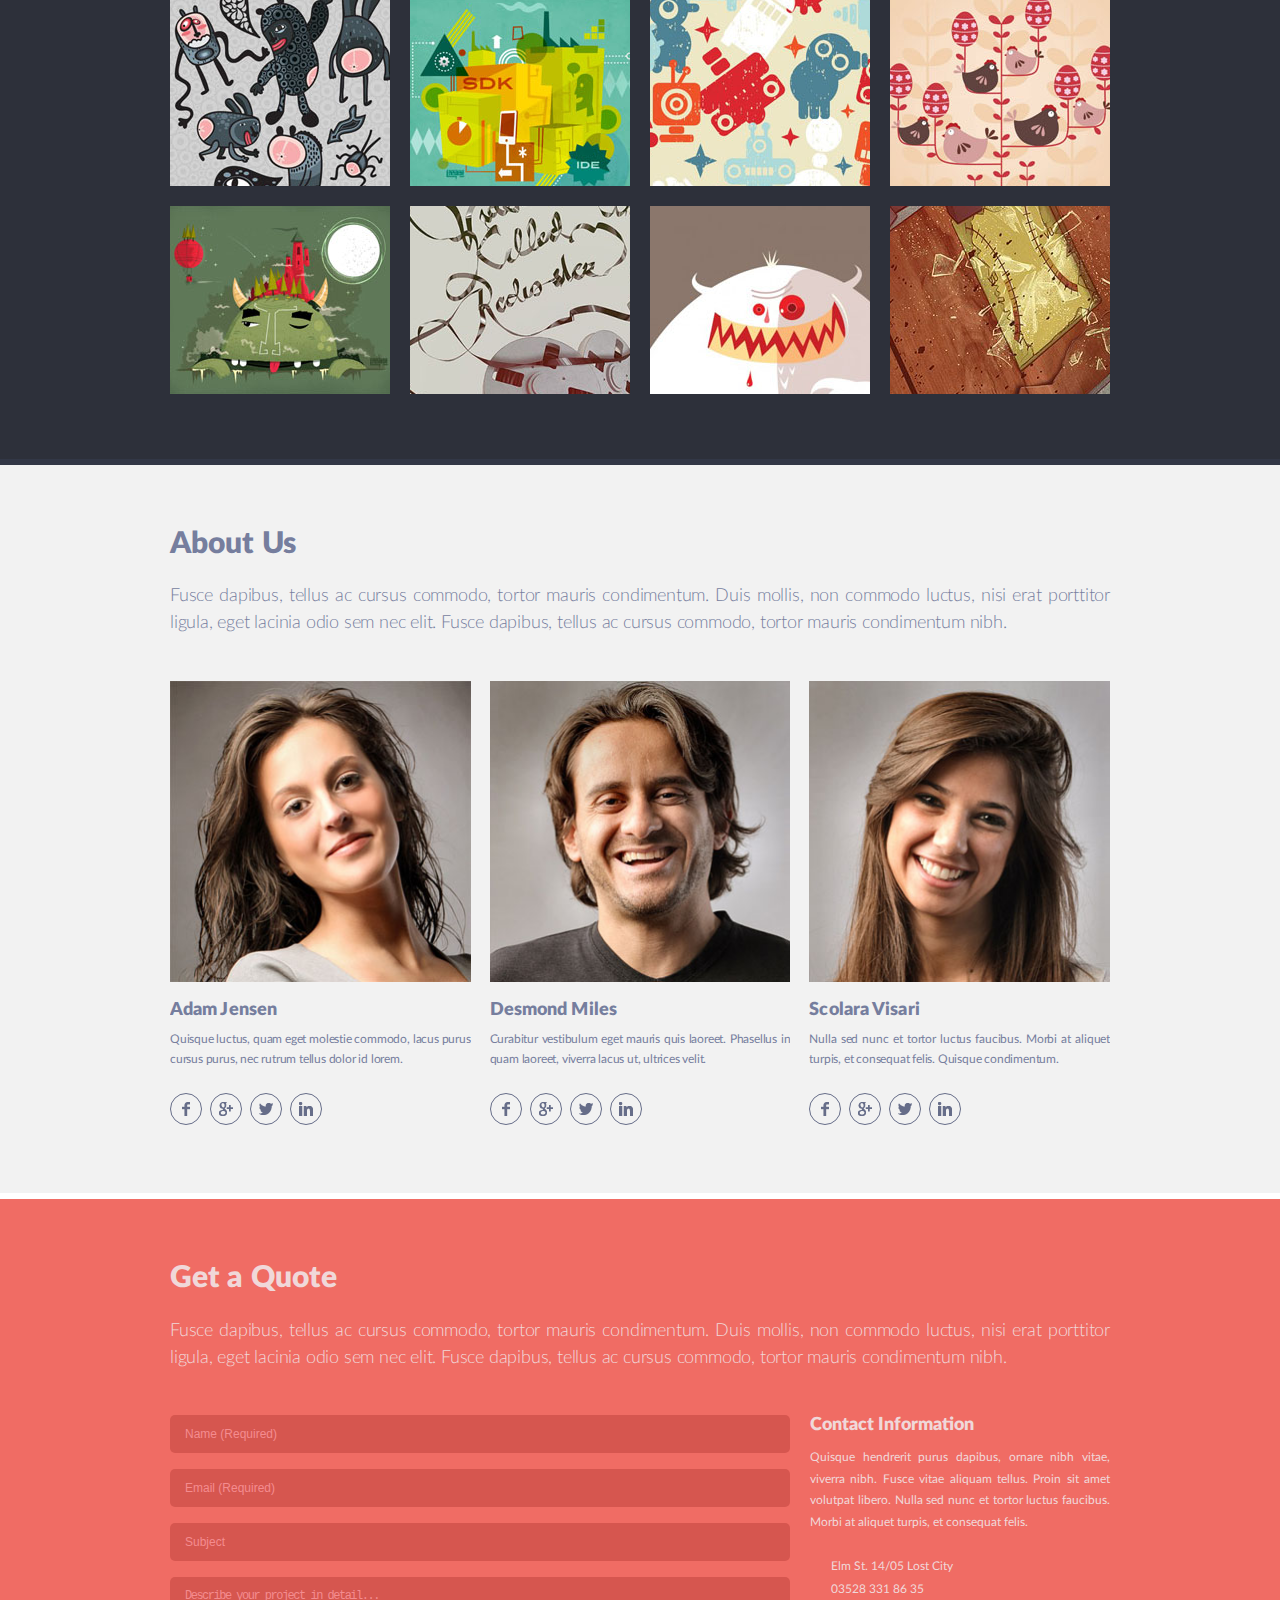
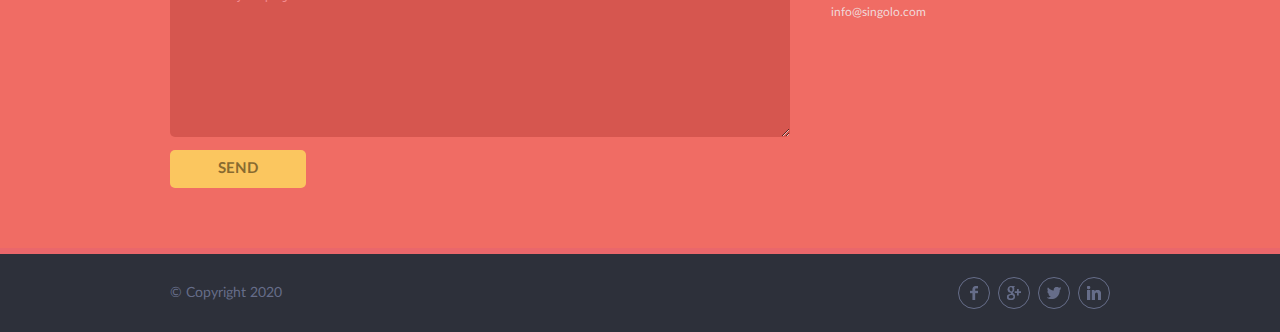
==== commit 31c87acd: "fix: final edit" ====
--- a/index.html
+++ b/index.html
@@ -81,7 +81,7 @@
         <div class="services__content">
           <h1>Our Services</h1>
           <div class="services_description">Fusce dapibus, tellus ac cursus commodo, tortor mauris condimentum. Duis mollis, non commodo luctus, nisi erat porttitor ligula, eget lacinia odio sem nec elit. Fusce dapibus, tellus ac cursus commodo, tortor mauris condimentum nibh.</div>
-          <div class="layout-3-column">
+          <div class="layout-column">
             <div class="service">
               <div class="service__icon">
                 <span class="icon icon_pen"></span>
@@ -161,7 +161,7 @@
                 </li>
               </ul>
             </nav>
-            <div class="layout-4-column">
+            <div class="layout-column">
               <picture class="portfolio__item">
                 <img src="./assets/img/portfolio/item_1.jpg" alt="" class="portfolio_img ship">       
               </picture>
@@ -207,7 +207,7 @@
           <div class="aboutus__content">
             <h2>About Us</h2>
             <div class="aboutus_description">Fusce dapibus, tellus ac cursus commodo, tortor mauris condimentum. Duis mollis, non commodo luctus, nisi erat porttitor ligula, eget lacinia odio sem nec elit. Fusce dapibus, tellus ac cursus commodo, tortor mauris condimentum nibh.</div>
-            <div class="layout-3-column">
+            <div class="layout-column">
               <div class="person">
                 <picture class="person__photo">
                   <img src="./assets/img/person-1.jpg" alt="" class="person_img">
@@ -292,24 +292,22 @@
         <div class="quote__content">
           <h2>Get a Quote</h2>          
           <div class="quote_description">Fusce dapibus, tellus ac cursus commodo, tortor mauris condimentum. Duis mollis, non commodo luctus, nisi erat porttitor ligula, eget lacinia odio sem nec elit. Fusce dapibus, tellus ac cursus commodo, tortor mauris condimentum nibh.</div>          
-          <div class="quote__form">
-            <form action="#" onsubmit="submit">
-              <input type="text" placeholder="Name (Required)" required/>
-              <input type="email" placeholder="Email (Required)" required/>
-              <input type="text" placeholder="Subject" value="" />
-              <textarea name="" id="" rows="7" placeholder="Describe your project in detail..."></textarea>
-              <input type="submit" value="Send" />
-            </form>
-            <div class="contact__info">
-              <h3 class="contact-info-title">Contact Information</h3>        
-              <p>Quisque hendrerit purus dapibus, ornare nibh vitae, viverra nibh. Fusce vitae aliquam tellus. Proin sit amet volutpat libero. Nulla sed nunc et tortor luctus faucibus. Morbi at aliquet turpis, et consequat felis. </p>
-              <ul class="contact__list">
-                <li class="contact-item address"><a href="#">Elm St. 14/05 Lost City</a></li>
-                <li class="contact-item phone"><a href="tel:035283318635">03528 331 86 35</a></li>
-                <li class="contact-item email"><a href="mailto:info@singolo.com">info@singolo.com</a></li>
-              </ul>
-            </div>
-          </div>
+          <form action="#" onsubmit="submit">
+            <input type="text" placeholder="Name (Required)" required/>
+            <input type="email" placeholder="Email (Required)" required/>
+            <input type="text" placeholder="Subject" value="" />
+            <textarea name="" id="" rows="7" placeholder="Describe your project in detail..."></textarea>
+            <input type="submit" value="Send" />
+          </form>
+          <div class="contact__info">
+            <h3 class="contact-info-title">Contact Information</h3>        
+            <p>Quisque hendrerit purus dapibus, ornare nibh vitae, viverra nibh. Fusce vitae aliquam tellus. Proin sit amet volutpat libero. Nulla sed nunc et tortor luctus faucibus. Morbi at aliquet turpis, et consequat felis. </p>
+            <ul class="contact__list">
+              <li class="contact-item address"><a href="#">Elm St. 14/05 Lost City</a></li>
+              <li class="contact-item phone"><a href="tel:035283318635">03528 331 86 35</a></li>
+              <li class="contact-item email"><a href="mailto:info@singolo.com">info@singolo.com</a></li>
+            </ul>
+          </div>          
         </div>
       </div>
     </section>    
--- a/style.css
+++ b/style.css
@@ -84,7 +84,6 @@
 
 .header__content .mobile-menu-icon {
     display: none;
-    /* position: absolute; */
     width: 2em;
     height: 2em;
     grid-column: 1;
@@ -308,10 +307,6 @@
     left: 20px;
 }
 
-.iphone__vertical img.shadow {
-    
-}
-
 .to-left {
     animation-name: left;
 }
@@ -397,34 +392,22 @@
     text-align: justify;
 }
 
-.services__content .layout-3-column {
+.services__content .layout-column {
     grid-template-columns: repeat(3, 3fr);
     grid-template-rows: 1fr 1fr;
     display: grid;
     grid-gap: 20px;
     grid-row-gap: 26px;
-    /* padding: 25px 0; */
-}
-
-.services__content .layout-2-column {
-    grid-template-rows: 1fr 1fr 1fr;
-    display: grid;
-    grid-gap: 18px;
-    grid-row-gap: 45px;
-    padding: 18px 0;
-}
-
-.services__content .layout-2-column .service{
-    display: grid;
-    grid-template-columns: 1fr auto;
+}
+
+.service {
+    display: grid;
+    grid-template-columns: 62px auto;
     grid-gap: 20px;
-    max-width: 90%;
-}
-
-.service {
-    display: grid;
-    grid-template-columns: 1fr auto;
-    grid-gap: 20px;
+}
+
+.service .service__icon {
+    justify-self: end;
 }
 
 .service .service__icon span.icon {
@@ -511,39 +494,18 @@
     line-height: 1.3;
 }
 
-.portfolio__content .layout-4-column {    
+.portfolio__content .layout-column {
+    grid-template-columns: repeat(4, 3fr);
+    display: grid;
+    grid-gap: 20px;
+    padding: 0 0 5px;
     grid-column: span 12;
-    grid-template-rows: repeat(3, 1fr);
-    height: 615px;
-    padding: 5px;
-    margin-bottom: -6px;
-    transform: translate(-5px, -5px);
-    width: calc(100% + 10px);
-    grid-gap: 20px;
-    overflow-y: hidden;
-    grid-row-gap: 16px;
-}
-
-.portfolio__content .layout-3-column {    
-    grid-column: span 12;
-    grid-template-rows: repeat(4, 1fr);
-    height: 806px;
-    padding: 5px;
-    transform: translate(-5px, -5px);
-    width: calc(100% + 10px);
-    grid-gap: 20px;
-    overflow-y: hidden;
-    margin: 20px 0px;
-}
+} 
 
 .portfolio_description {
     font-size: 18px;
     font-family: "LatoLight";
     letter-spacing: -0.2px;
-}
-
-.portfolio__navigation {
-    /* margin-top: -5px; */
 }
 
 .portfolio__navigation ul {
@@ -664,7 +626,9 @@
     text-align: justify;
 }
 
-.aboutus__content .layout-3-column {
+.aboutus__content .layout-column {
+    grid-template-columns: repeat(3, 3fr);
+    display: grid;
     grid-column: span 12;
     padding: 25px 0 0;
     grid-gap: 19px;
@@ -674,11 +638,9 @@
     grid-template-areas:
     "photo"
     "description";
-    /* grid-template-rows: 300px 1fr; */
     display: grid;
     grid-gap: 15px;
     overflow: hidden;
-    /* grid-template-columns: 300px; */
 }
 
 .person__photo img {
@@ -688,8 +650,6 @@
 
 .aboutus__content .person .person__photo {
     grid-area: photo;
-    /* width: 300px;
-    height: 300px; */
     overflow: hidden;
     display: grid;
 }
@@ -758,7 +718,7 @@
     display: grid;
     grid-template-columns: repeat(12, 1fr);
     grid-gap: 20px;
-    padding: 60px 0 32px;    
+    padding: 60px 0;    
 }
 
 nav ul {
@@ -780,6 +740,7 @@
 
 .quote__content .quote_description {
     line-height: 1.5;
+    margin-bottom: 23px;
 }
 
 .quote__form {   
@@ -798,15 +759,16 @@
     text-align: justify;
 }
 
-.quote__form form {
-    display: grid;
-    grid-gap: 15px;
+form {
+    grid-column: span 8;
+    display: grid;
+    grid-gap: 16px;
 }
 
 form input,
 form textarea { 
     padding: 10px 15px;    
-    line-height: 19px;   
+    line-height: 18px;   
     font-size: 12px;
     color: #ffffff;
     background: #d6564f;
@@ -816,6 +778,7 @@
 
 form textarea {   
     resize: vertical;
+    height: 160px;
 }
 
 form input[type=submit] {
@@ -829,6 +792,7 @@
     color: #886A30;
     cursor: pointer;
     border: 2px solid transparent;
+    margin-top: -3px;
 }
 
 form input[type=submit]:hover {
@@ -848,6 +812,9 @@
 
 .contact__info {
     font-size: 12px;
+    display: grid;
+    grid-column: span 4;
+    align-self: flex-start;
 }
 
 h3.contact-info-title {
@@ -867,7 +834,7 @@
     display: flex;
     flex-direction: column;
     list-style: none;
-    margin-top: 21px;
+    margin-top: 12px;
 }
 
 .contact__info ul li:before {
@@ -942,12 +909,10 @@
     display: grid;
     grid-gap: 18px;
     padding: 25px 0;
-    grid-column: span 12;
 }
 
 .layout-2-column {
     grid-template-columns: repeat(2, 6fr);
-    grid-column: span 12;
     display: grid;
     grid-gap: 18px;
     padding: 25px 0;
@@ -1014,6 +979,16 @@
     color: #ffffff;
 }
 
+@media only screen and (min-width: 1020px) {
+    .services__content .layout-column {
+        padding: 25px 0;
+    }
+
+    .layout-column {
+        
+    }
+}
+
 @media only screen and (max-width: 1019px){
     h2 {
         line-height: 1;
@@ -1060,6 +1035,19 @@
         padding: 40px 0;
     }
 
+    .services__content .layout-column {
+        grid-template-columns: repeat(2, 6fr);
+        grid-template-rows: 1fr 1fr 1fr;
+        display: grid;
+        grid-gap: 18px;
+        grid-row-gap: 45px;
+        padding: 18px 0;
+    }
+
+    .services__content .layout-column .service{    
+        max-width: 96%;
+    }
+
     .portfolio_description {
         letter-spacing: 0;
         line-height: 30px;
@@ -1078,11 +1066,24 @@
         padding: 60px 0 35px;
     }
 
+    .portfolio__content .layout-column {    
+        grid-column: span 12;
+        grid-template-columns: repeat(3, 3fr);
+        grid-template-rows: repeat(4, 1fr);
+        height: 806px;
+        padding: 5px;
+        transform: translate(-5px, -5px);
+        width: calc(100% + 10px);
+        grid-gap: 20px;
+        overflow-y: hidden;
+        margin: 20px 0px;
+    }
+
     .aboutus__content {
         padding: 55px 0 60px;
     }
 
-    .aboutus__content .layout-3-column {
+    .aboutus__content .layout-column {
         grid-column: span 12;
         padding: 20px 0 0;
         grid-gap: 15px;
@@ -1103,6 +1104,7 @@
 
     .quote__content .quote_description {
         line-height: 1.6;
+        margin-bottom: 5px;
     }
 
     .quote__content {
@@ -1118,9 +1120,14 @@
         grid-gap: 10px;
     }
 
+    form {
+        grid-gap: 10px;
+    }
+
     form input, form textarea {
         padding: 10px 10px;
         line-height: 20px;
+        max-width: 98%;
     }
 
     .contact__info p {
@@ -1142,9 +1149,18 @@
     }
 
 }
-@media only screen and (min-width: 375px) and (max-width: 767px) {
+@media only screen and (max-width: 767px) {
+    .header, 
+    .services  {
+        border-bottom: 0;
+    }
+
     header .wrapper {
         padding: 0 20px;
+    }
+
+    .header__content .mobile-menu-icon {
+        display: block;
     }
 
     .wrapper {
@@ -1158,15 +1174,55 @@
 
     .header__content {
         grid-template-areas: "nav logo";
+        margin-bottom: 0;
+    }
+
+    .header__content.show-menu:before {
+        content: '';
+        width: 100%;
+        height: 100%;
+        display: block;
+        position: fixed;
+        background: #2D303A;
+        opacity: 0.6;
+    }
+
+    .header__content.show-menu nav.header__navigation {
+        display: grid;
     }
 
     nav.header__navigation {
         display: none;
         position: fixed;
-        width: 90%;
         height: 100vh;
         left: 0;
         top: 0;
+        width: 278px;
+        background: #2D303A;
+        grid-template-columns: 1fr;
+        grid-template-rows: 1fr;
+    }
+
+    nav.header__navigation  {
+        flex-direction: column;
+        justify-content: center;
+    }
+
+    nav.header__navigation ul li:before {
+        display: none;
+    }
+
+    nav.header__navigation ul li a {
+        font-size: 24px;
+        letter-spacing: -1px;
+        line-height: 56px;
+    }
+
+    nav.header__navigation ul {
+        flex-direction: column;
+        justify-content: flex-start;
+        margin-top: 25vh;
+        margin-left: 40px;
     }
 
     .logo__block {
@@ -1175,17 +1231,25 @@
         align-self: flex-end;
     }
 
-    .header__content .mobile-menu-icon {
-        display: block;
+    .header__content.show-menu .mobile-menu-icon {
+        z-index: 2;
+        transform: rotate(90deg);
+    }
+
+    .header__content.show-menu .logo__block {
+        z-index: 2;
+    justify-self: flex-start;
+    margin-left: 10px;
     }
 
     .header a.logo {
         font-size: 20px;
         margin-left: -6px;
+        line-height: inherit;
     }
 
     .slider {
-        border-width: 2px;
+        border-bottom: 2px;
     }
 
     .control.prev {
@@ -1197,15 +1261,11 @@
     }
 
     .iphone {
-        padding: 2.1vh 0;
-    }
-
-    .iphone__vertical {
-        /* left: 8%; */
+        padding: 2.25vh 0;
     }
 
     .iphone img.shadow {
-        /* width: 22vw; */
+        width: 23.2vw;
     }
 
     .iphone img.phone {
@@ -1213,7 +1273,8 @@
     }
 
     .iphone__horizontal {
-        /* left: -12%; */
+        left: -10.5%;
+        top: -0.5%;
     }
 
     .iphone img.screen {
@@ -1221,11 +1282,11 @@
     }
 
     .services__content {
-        padding: 30px 0 5px;
+        padding: 30px 0 10px;
     }
 
     h1 {
-        line-height: 1;
+        line-height: 1.1;
     }
 
     .services__content .services_description {
@@ -1233,12 +1294,18 @@
         word-spacing: 0;
     }
 
+    .services__content .layout-column {
+        grid-template-columns: repeat(1, 12fr); 
+        padding: 5px 0px;
+        grid-row-gap: 20px;       
+    }
+
     .portfolio__item {
         height: 128px;
     }
 
     .portfolio__content {
-        padding: 45px 0 35px;
+        padding: 45px 0 25px;
     }
 
     .portfolio_description {
@@ -1249,23 +1316,102 @@
         line-height: 1.5;
     }
 
-    .portfolio__content .layout-2-column {
-        padding: 5px 0;
+    .portfolio__content .layout-column {
+        grid-template-columns: repeat(2, 6fr);
+        padding: 5px;
         grid-gap: 15px;
         grid-row-gap: 1em;
-        height: 560px;
-        overflow: hidden;
-    }
-
-    .aboutus__content .layout-1-column {
+        height: 565px;
+        margin: 5px 0;
+    }
+
+    .aboutus__content .layout-column {
+        grid-template-columns: repeat(1, 12fr);
         grid-column: span 12;
+        grid-row-gap: 25px;
+        padding: 5px 0;
     }
 
     .quote__form {
         grid-template-columns: 1fr;
+        margin: 0;
+        grid-row-gap: 33px;
     }
 
     .aboutus__content {
-        padding: 35px 0 60px;
+        padding: 35px 0 25px;
+    }
+
+    .aboutus__content .aboutus_description{
+        line-height: 1.65;
+        letter-spacing: 0;
+    }
+
+    .aboutus__content .person {
+        grid-gap: 20px;
+    }
+
+    .social__navigation {
+        margin-top: -8px;
+    }
+
+    .quote__content {
+        padding: 45px 0 30px;
+    }
+
+    .quote__content .quote_description {
+        line-height: 1.7;
+        letter-spacing: 0;
+        margin: 0;
+    }
+
+    form {
+        grid-column: span 12;
+        grid-gap: 15px;
+    }
+
+    .contact__info {
+        grid-column: span 12;
+        margin-top: 13px;
+    }
+
+    form input[type=submit] {
+        margin-top: 0;
+        line-height: 50px;
+        max-width: 100%;
+        height: 50px;
+    }
+
+    form input, form textarea {
+        line-height: 15px;
+        max-width: 100%;
+    }
+
+    .quote__form form {
+        grid-gap: 15px;
+    }
+
+    form textarea {
+        height: 13em;
+    }
+
+    .contact__info ul li {
+        line-height: 2.1;
+    }
+
+    .contact__info ul li:before {
+        padding-right: 0.6em;
+    }
+
+    .footer__content {
+        grid-template-columns: 1fr;
+    }
+
+    .footer__content .copyright {
+        display: none;
+    }
+
+    .social {
+        justify-self: center;
     }
 }